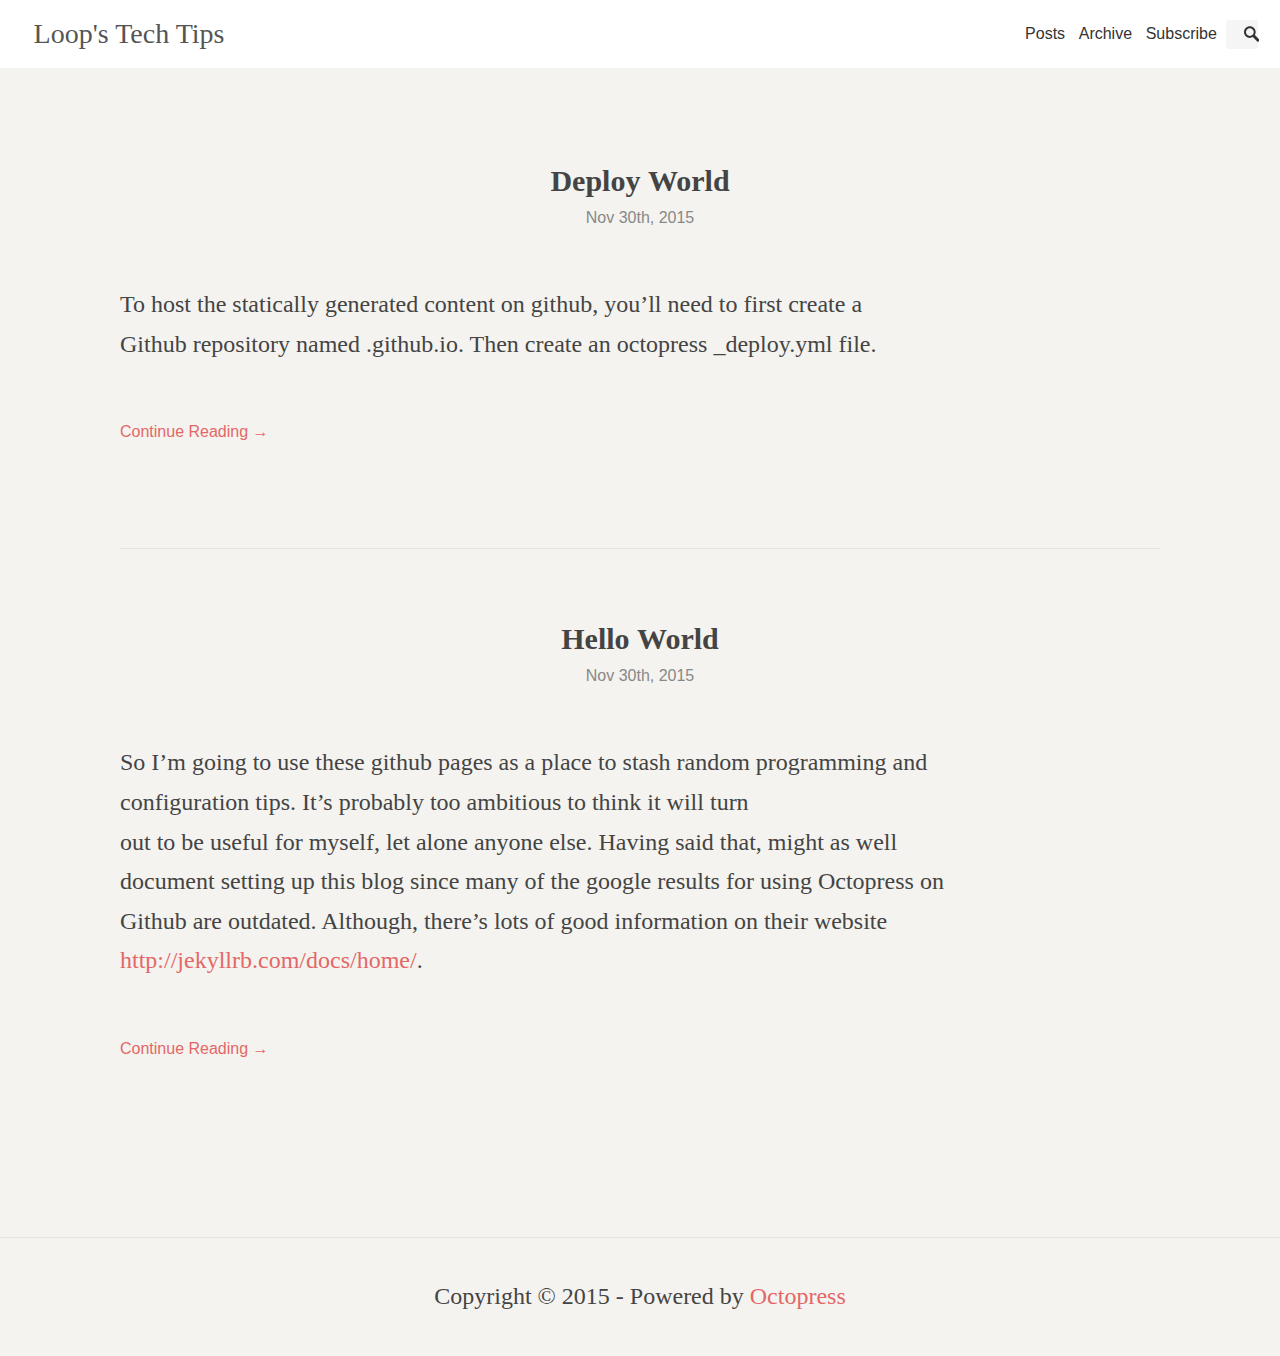
==== index.html @ 8f22010a "Site updated at: 2015-11-30 22:29:48 UTC" ====
<!DOCTYPE html>
<html class=" " lang="en" >
<head>
<meta charset="utf-8">

<meta name="HandheldFriendly" content="True">
<meta name="MobileOptimized" content="320">
<meta name="viewport" content="width=device-width, initial-scale=1">
<link href="http://loops.github.io/" rel="canonical">
<meta name='generator' content='Octopress v Jekyll v2.5.3, Octopress v3.0.11 Octopress Ink v1.2.1'>

<link href='/stylesheets/all-9bf6f7b60d9f1ef65cf5e27df325d1be.css' media='all' rel='stylesheet' type='text/css'>


</head>
<body>
  <style>use { height: 0; }</style>
<svg version="1.1" xmlns="http://www.w3.org/2000/svg" xmlns:xlink="http://www.w3.org/1999/xlink" xmlns:a="http://ns.adobe.com/AdobeSVGViewerExtensions/3.0/" style="display: none">
  <g id="site-search-svg"><path d="M125.7,120l-5.7,5.7c-1.5,1.5-3.5,2.3-5.7,2.3c-2.1,0-4.2-0.8-5.7-2.3L72.4,89.3C65.2,93.6,56.9,96,48,96 C21.5,96,0,74.5,0,48S21.5,0,48,0s48,21.5,48,48c0,8.9-2.4,17.2-6.7,24.4l36.3,36.3C128.8,111.8,128.8,116.9,125.7,120z M48,80 c17.7,0,32-14.3,32-32S65.7,16,48,16c-17.7,0-32,14.3-32,32S30.3,80,48,80z"/></g>
</svg>
  <div class="site"><div class='nav-panel'>
<nav class='mobile-nav' role="navigation">
  <div class='mobile-nav-item mobile-nav-search'><form class='site-search' action="https://google.com/search" method="get">
  <input type="hidden" name="sitesearch" value="loops.github.io">
  <input id='site-search-mobile' class="site-search-input" type="text" name="q" results="0" placeholder="Search" accesskey="/">
  <label class='site-search-label' for='site-search-mobile'><svg class='site-search-icon' viewBox="0 0 128 128">
    <use xlink:href="#site-search-svg"></use>
  </svg></label>
</form></div>
  <a class="mobile-nav-item active " href="/"/>Posts</a>

  
  
  
  
  <a class="mobile-nav-item " href="/archive/">Archive</a>

  
  
  
  
  <a class="mobile-nav-item " href="/feed/">Subscribe</a>
  
</nav>
</div>
<div class="site-content">
<div class="site-top"><div class="site-top-content">
<header role="banner" class="site-header">
  <h1 class="site-title"><a class="site-title-link" href="/"/>Loop's Tech Tips</a></h1>
</header>
<nav class='main-nav' role="navigation">
  <a class="main-nav-item active " href="/"/>Posts</a>
  <a class="main-nav-item " href="/archive/">Archive</a>
  <a class="main-nav-item " href="/feed/">Subscribe</a>
  <div class='main-nav-item main-nav-search'><form class='site-search' action="https://google.com/search" method="get">
  <input type="hidden" name="sitesearch" value="loops.github.io">
  <input id='site-search-main' class="site-search-input" type="text" name="q" results="0" placeholder="Search" accesskey="/">
  <label class='site-search-label' for='site-search-main'><svg class='site-search-icon' viewBox="0 0 128 128">
    <use xlink:href="#site-search-svg"></use>
  </svg></label>
</form></div>
  <button class="mobile-nav-toggle" href="#" onclick="(function(){ document.querySelector('html').classList.toggle('mobile-nav-active') })()"><span class="mobile-nav-icon"></span><span class="hidden-label">Navigate<span></span></span></button>
</nav>
</div></div>
<div class="site-main">
<div class="main ">
  <div class="main-content"><div class="post-index">
  
    <article class="entry excerpted" role="article">
  <header class="entry-header">
    
    <h2 class="entry-title"><a href='/2015/11/30/deploy-world.html' class='article-link'>Deploy&nbsp;World</a></h2>
    
    <div class="entry-meta"><a href="/2015/11/30/deploy-world.html"><time class='entry-date' datetime='2015-11-30T14:11:28-08:00'><span class='date'><span class='date-month'>Nov</span> <span class='date-day'>30</span><span class='date-suffix'>th</span>, <span class='date-year'>2015</span></span></time></a></div>
  </header>

  <div class="entry-content"><p>To host the statically generated content on github, you’ll need to first create a<br />
Github repository named <yourname>.github.io.  Then create an octopress _deploy.yml
file.</yourname></p>

</div>

  <footer class='entry-footer'>
    <a class='permalink' rel="full-article" href="/2015/11/30/deploy-world.html">Continue Reading →</a>
  </footer>
</article>
  
    <article class="entry excerpted" role="article">
  <header class="entry-header">
    
    <h2 class="entry-title"><a href='/2015/11/30/hello-world.html' class='article-link'>Hello&nbsp;World</a></h2>
    
    <div class="entry-meta"><a href="/2015/11/30/hello-world.html"><time class='entry-date' datetime='2015-11-30T12:11:54-08:00'><span class='date'><span class='date-month'>Nov</span> <span class='date-day'>30</span><span class='date-suffix'>th</span>, <span class='date-year'>2015</span></span></time></a></div>
  </header>

  <div class="entry-content"><p>So I’m going to use these github pages as a place to stash random programming and<br />
configuration tips.  It’s probably too ambitious to think it will turn<br />
out to be useful for myself, let alone anyone else.  Having said that, might as well<br />
document setting up this blog since many of the google results for using Octopress on<br />
Github are outdated.  Although, there’s lots of good information on their website<br />
<a href="http://jekyllrb.com/docs/home/">http://jekyllrb.com/docs/home/</a>.</p>

</div>

  <footer class='entry-footer'>
    <a class='permalink' rel="full-article" href="/2015/11/30/hello-world.html">Continue Reading →</a>
  </footer>
</article>
  
</div>
</div>
  
</div>
</div>
<div class="site-bottom"><div class="site-bottom-content">
<footer class='site-footer' role="contentinfo">
  <p class='footer-copyright'>Copyright © 2015
  - Powered by <a href='http://octopress.org'>Octopress</a></p>
  
</footer>
</div></div></div>
</div>
  <script async src='/javascripts/all-aaf38d987f39ba34bb83b216dd1882c5.js'></script>
  
  
</body>
</html>
---- stylesheets/all-9bf6f7b60d9f1ef65cf5e27df325d1be.css ----
﻿.is-hidden{display:none}.grid.match-gutters>.grid-cell>:first-child,.grid.match-gutters>.grid-cell>:first-child>:first-child,.grid.match-gutters>.grid-cell>:first-child>:first-child>:first-child{margin-top:0}.grid.match-gutters>.grid-cell>:last-child,.grid.match-gutters>.grid-cell>:last-child>:last-child,.grid.match-gutters>.grid-cell>:last-child>:last-child>:last-child{margin-bottom:0}.grid{display:block;padding:0;margin-left:-2%;margin-right:-2%;letter-spacing:-5px;text-rendering:optimizespeed}.grid>.grid{overflow:hidden;margin-right:0;margin-left:0}.grid.no-gutter{margin-left:0;margin-right:0}.grid.no-gutter>.grid-cell{padding:0 0}.grid.no-gutter.match-gutters>.grid-cell{padding:0;margin-left:0;margin-right:0}.grid.small-gutter{margin-left:-1%;margin-right:-1%}.grid.small-gutter>.grid-cell{padding:0 1%}.grid.small-gutter.match-gutters>.grid-cell{padding:0 1%;margin-bottom:2%}.grid.large-gutter{margin-left:-4%;margin-right:-4%}.grid.large-gutter>.grid-cell{padding:0 4%}.grid.large-gutter.match-gutters>.grid-cell{padding:0 4%;margin-bottom:8%}.grid.match-gutters>.grid-cell{padding:2%}.grid-cell{display:inline-block;width:100%;margin:0;padding:0 2%;text-align:left;vertical-align:top;letter-spacing:normal;word-spacing:normal;text-rendering:auto}.grid-cell.auto{width:auto}.one-of-two{width:50%}@media all and (min-width: 550px){.small-one-of-two{width:50%}}@media all and (min-width: 760px){.medium-one-of-two{width:50%}}@media all and (min-width: 760px){.large-one-of-two{width:50%}}.one-of-three{width:33.33333%}@media all and (min-width: 550px){.small-one-of-three{width:33.33333%}}@media all and (min-width: 760px){.medium-one-of-three{width:33.33333%}}@media all and (min-width: 760px){.large-one-of-three{width:33.33333%}}.two-of-three{width:66.66667%}@media all and (min-width: 550px){.small-two-of-three{width:66.66667%}}@media all and (min-width: 760px){.medium-two-of-three{width:66.66667%}}@media all and (min-width: 760px){.large-two-of-three{width:66.66667%}}.one-of-four{width:25%}@media all and (min-width: 550px){.small-one-of-four{width:25%}}@media all and (min-width: 760px){.medium-one-of-four{width:25%}}@media all and (min-width: 760px){.large-one-of-four{width:25%}}.two-of-four{width:50%}@media all and (min-width: 550px){.small-two-of-four{width:50%}}@media all and (min-width: 760px){.medium-two-of-four{width:50%}}@media all and (min-width: 760px){.large-two-of-four{width:50%}}.three-of-four{width:75%}@media all and (min-width: 550px){.small-three-of-four{width:75%}}@media all and (min-width: 760px){.medium-three-of-four{width:75%}}@media all and (min-width: 760px){.large-three-of-four{width:75%}}.one-of-five{width:20%}@media all and (min-width: 550px){.small-one-of-five{width:20%}}@media all and (min-width: 760px){.medium-one-of-five{width:20%}}@media all and (min-width: 760px){.large-one-of-five{width:20%}}.two-of-five{width:40%}@media all and (min-width: 550px){.small-two-of-five{width:40%}}@media all and (min-width: 760px){.medium-two-of-five{width:40%}}@media all and (min-width: 760px){.large-two-of-five{width:40%}}.three-of-five{width:60%}@media all and (min-width: 550px){.small-three-of-five{width:60%}}@media all and (min-width: 760px){.medium-three-of-five{width:60%}}@media all and (min-width: 760px){.large-three-of-five{width:60%}}.four-of-five{width:80%}@media all and (min-width: 550px){.small-four-of-five{width:80%}}@media all and (min-width: 760px){.medium-four-of-five{width:80%}}@media all and (min-width: 760px){.large-four-of-five{width:80%}}.one-of-six{width:16.66667%}@media all and (min-width: 550px){.small-one-of-six{width:16.66667%}}@media all and (min-width: 760px){.medium-one-of-six{width:16.66667%}}@media all and (min-width: 760px){.large-one-of-six{width:16.66667%}}.two-of-six{width:33.33333%}@media all and (min-width: 550px){.small-two-of-six{width:33.33333%}}@media all and (min-width: 760px){.medium-two-of-six{width:33.33333%}}@media all and (min-width: 760px){.large-two-of-six{width:33.33333%}}.three-of-six{width:50%}@media all and (min-width: 550px){.small-three-of-six{width:50%}}@media all and (min-width: 760px){.medium-three-of-six{width:50%}}@media all and (min-width: 760px){.large-three-of-six{width:50%}}.four-of-six{width:66.66667%}@media all and (min-width: 550px){.small-four-of-six{width:66.66667%}}@media all and (min-width: 760px){.medium-four-of-six{width:66.66667%}}@media all and (min-width: 760px){.large-four-of-six{width:66.66667%}}.five-of-six{width:83.33333%}@media all and (min-width: 550px){.small-five-of-six{width:83.33333%}}@media all and (min-width: 760px){.medium-five-of-six{width:83.33333%}}@media all and (min-width: 760px){.large-five-of-six{width:83.33333%}}.small-golden{width:38.2%}.large-golden{width:61.8%}html{font-size:10px}body{font-family:"Source Serif Pro", Georgia, Times, "Times New Roman", serif;font-size:1.8rem;line-height:1.65em}@media all and (min-width: 550px){body{font-size:2.1rem}}@media all and (min-width: 900px){body{font-size:2.4rem}}h1,h2,h3,h4,h5,h6{line-height:normal;margin:.83em 0}h1{font-size:3.5rem}h2{font-size:3rem}h3{font-size:2.8rem}h4{font-size:2.4rem}h5{font-size:2rem}h6{font-size:1.5rem}p,ul,ol,dl,table,figure,blockquote{margin-top:1.65em;margin-bottom:1.65em}figure{margin-left:0;margin-right:0}img{max-width:100%}blockquote{border-left:5px solid #e8e5dd;margin-left:0;margin-right:0;padding:1px 1.5em;color:#666}blockquote p{margin:1em 0}figure.quote{border-left:5px solid #e8e5dd;padding:0px 1em}@media all and (min-width: 760px){figure.quote{padding:1px 2em}}figure.quote blockquote{border:none;padding:0;margin:0}figure.quote .quote-source{margin:1em 0}figure.quote .quote-source:before{content:" — "}figure.quote .quote-author+.quote-title:before{font-style:normal;content:", "}.float-right{float:right;margin-top:1.1em;margin-left:1.1em;margin-bottom:1.1em}.float-left{float:left;margin-top:1.1em;margin-right:1.1em;margin-bottom:1.1em}.align-left{text-align:left}.align-center{text-align:center}.align-left{text-align:left}.align-top{vertical-align:top}.align-middle{vertical-align:middle}.align-bottom{vertical-align:bottom}hr{border:none;background:none;margin:2.65rem auto;border-bottom:1px solid #e8e5dd}*{-moz-box-sizing:border-box;box-sizing:border-box}html,body,.site{height:100%;width:100%;padding:0;margin:0}.site{-webkit-transform:translate3d(0, 0, 0);transform:translate3d(0, 0, 0)}.site-content{width:100%;min-height:100%}.hidden-label{font-size:0;width:0px;display:inline-block}@media all and (min-width: 550px){.site-content{display:table;table-layout:fixed}.site-top,.site-main,.site-bottom{display:table-row}}.site-main{height:100%}.main{-webkit-transition:-webkit-transform .2s ease-out;transition:transform .2s ease-out;position:relative;z-index:1;height:100%;display:table;table-layout:fixed;width:100%;float:right}.main-content{padding-bottom:3em}@media all and (min-width: 900px){.main-content,.main-sidebar{display:table-cell;vertical-align:top}.main-sidebar{width:300px;border-left:1px solid #e8e5dd}}.main-sidebar-content{padding-left:20px;padding-right:20px}@media all and (min-width: 1080px){.site{margin-left:auto;margin-right:auto}}.limit-width,.entry-title,.entry-subtitle,.entry-content,.entry-meta,.post-nav,.entry-footer{max-width:1080px;padding-left:20px;padding-right:20px;margin-left:auto;margin-right:auto}html{color:#444;background:#f4f3ef}.site-content{background:#f4f3ef}a{text-decoration:none;color:#e46767;-webkit-transition:color .25s ease-in-out;transition:color .25s ease-in-out}a:hover{color:#888}.site-top-content,.site-bottom-content{text-align:center}.site-bottom-content{border-top:1px solid #e8e5dd}.full-width{width:101vw;-webkit-transform:translateX(-20px);-ms-transform:translateX(-20px);transform:translateX(-20px)}@media all and (min-width: 1080px){.full-width{-webkit-transform:translateX(calc((1040px - 101vw)/2));-ms-transform:translateX(calc((1040px - 101vw)/2));transform:translateX(calc((1040px - 101vw)/2))}}.site-top-content{width:100%;padding:1px 0;background:#fff}.site-header,.main-nav{vertical-align:middle;text-align:center;margin:.5em 0}.site-title{margin:0;color:#555;font-size:2.2rem}@media all and (min-width: 550px){.site-title{font-size:2.5rem}}@media all and (min-width: 550px){.site-title{font-size:2.8rem}}.site-title-link{text-decoration:none;color:inherit;font-weight:normal}.main-nav{color:#333;font-size:1.6rem}.main-nav-item{display:none;font-family:"Source Sans Pro", "Helvetica Neue", Arial, sans;text-decoration:none;color:inherit;padding:0 .3em;line-height:1.8em}.main-nav-item:last-child{padding-right:0}@media all and (min-width: 550px){.main-nav-item{display:inline-block}}a.main-nav-item:hover{color:#e46767}@media all and (min-width: 760px){.site-top-content{display:table}.site-header,.main-nav{display:table-cell;padding:.7em 1.4em}.site-header{text-align:left}.main-nav{text-align:right}}.entry{margin-top:4em;margin-bottom:4em;margin-left:auto;margin-right:auto}.entry+.entry{padding-top:2em}.entry+.entry:before{content:"";display:block;max-width:1040px;border-top:1px solid #e8e5dd;margin:0 auto;position:relative;top:-2em}.article-link{text-decoration:none;color:inherit}.article-link:hover{color:#e46767}.entry-header{text-align:center}.entry-title{margin-bottom:0}.entry-meta{color:#666}.entry-content{margin-top:2em;margin-bottom:2em}.entry-meta,.entry-subtitle,.entry-footer{font-family:"Source Sans Pro", "Helvetica Neue", Arial, sans;font-weight:400;font-size:1.6rem}.entry-header>*{position:relative;z-index:1}.entry-subtitle{font-family:"Source Serif Pro", Georgia, Times, "Times New Roman", serif;font-size:2rem;margin-top:0}.cover-image .entry{margin-top:0}.cover-image .entry-header{background-repeat:no-repeat;height:100vh;max-height:1000px;overflow:visible;background-attachment:scroll;background-size:cover;background-position:center center;text-shadow:rgba(0,0,0,0.5) 0 1px 1px;position:relative;display:table;width:100%}.cover-image .entry-header:after{content:"";position:absolute;z-index:0;left:0;top:0;bottom:0;right:0;background:rgba(34,34,34,0.3)}.cover-image .entry-header-content{display:table-cell;padding:10% 0;vertical-align:middle}.cover-image .entry-title{font-family:"Source Serif Pro", Georgia, Times, "Times New Roman", serif;font-size:4.5rem}@media all and (min-width: 550px){.cover-image .entry-title{font-size:5.5rem}}@media all and (min-width: 760px){.cover-image .entry-title{font-size:6.5rem}}.entry-meta{display:block;text-align:center}.entry-header+.entry-meta{margin:2em auto}.entry-meta a{color:#888}.entry-meta a:hover{color:#e46767}.entry-social-sharing{display:block;margin:2em auto;text-align:center}.entry-categories:before,.entry-tags:before{content:"•";padding:0 8px;opacity:.4}.post-index-nav{text-align:center;border-top:1px solid #e8e5dd;overflow:hidden;padding-top:.65em}.post-nav{border-top:1px solid #e8e5dd;overflow:hidden;margin-top:2em;margin-bottom:2em}.next-post{float:right;text-align:right}.previous-post{float:left}.next-post,.previous-post{text-decoration:none;color:inherit;padding-top:.65em;padding-bottom:.65em}.previous-post-marker,.next-post-marker{color:#e46767;font-size:.8em}.previous-post-title,.next-post-title{font-family:"Source Serif Pro", Georgia, Times, "Times New Roman", serif;font-weight:bold;margin:.2em 0}.previous-post-date,.next-post-date{color:#888;font-size:.8em}.twitter-share-link,.facebook-share-link,.g-plus-share-link,.social-links .email-share-link,.github-profile-link{-webkit-transition:all .25s ease-in-out;transition:all .25s ease-in-out;display:inline-block;font-size:0;background-repeat:no-repeat;background-position:center center;background-size:60% 55%}.twitter-share-link,.facebook-share-link,.g-plus-share-link,.social-links .email-share-link{width:55px;height:35px;position:relative;font-family:"Source Sans Pro", "Helvetica Neue", Arial, sans}.twitter-share-link:first-child,.facebook-share-link:first-child,.g-plus-share-link:first-child,.social-links .email-share-link:first-child{border-top-left-radius:4px;border-bottom-left-radius:4px}.twitter-share-link:last-child,.facebook-share-link:last-child,.g-plus-share-link:last-child,.social-links .email-share-link:last-child{border-top-right-radius:4px;border-bottom-right-radius:4px}.twitter-share-link:after,.facebook-share-link:after,.g-plus-share-link:after,.social-links .email-share-link:after{content:attr(title);position:absolute;top:0;padding:4px 5px;border-radius:3px;display:inline-block;line-height:1em;font-size:14px;white-space:nowrap;-webkit-transition:all .25s ease-in-out;transition:all .25s ease-in-out;-webkit-transform:translate(-50%, -0.1em);-ms-transform:translate(-50%, -0.1em);transform:translate(-50%, -0.1em);color:transparent;z-index:-2;border:1px solid transparent}.twitter-share-link:hover:after,.facebook-share-link:hover:after,.g-plus-share-link:hover:after,.social-links .email-share-link:hover:after{color:#888;background:#fff;-webkit-transform:translate(-50%, -33px);-ms-transform:translate(-50%, -33px);transform:translate(-50%, -33px);border-color:rgba(0,0,0,0.15)}.twitter-share-link:before,.facebook-share-link:before,.g-plus-share-link:before,.social-links .email-share-link:before{content:"";border-right:6px solid transparent;border-left:6px solid transparent;border-top:6px solid #fff;height:0;width:0;-webkit-transform:translate(-50%, 16px);-ms-transform:translate(-50%, 16px);transform:translate(-50%, 16px);position:absolute;z-index:-1;-webkit-transition:all .25s ease-in-out;transition:all .25s ease-in-out}.twitter-share-link:hover:before,.facebook-share-link:hover:before,.g-plus-share-link:hover:before,.social-links .email-share-link:hover:before{-webkit-transform:translate(-50%, -10px);-ms-transform:translate(-50%, -10px);transform:translate(-50%, -10px)}.github-profile-link{width:55px;height:55px}.twitter-share-link{background-image:url('data:image/svg+xml;utf-8,%3Csvg xmlns="http://www.w3.org/2000/svg" width="18" height="14.6"%3E%3Cpath fill="%23fff" d="M15.9 2.3c.8-.5 1.3-1.2 1.6-2-.8.4-1.6.7-2.4.9C14.4.4 13.6 0 12.5 0c-1 0-1.9.4-2.6 1.1-.8.7-1.1 1.6-1.1 2.6 0 .3 0 .6.1.8C5.8 4.4 3.3 3.1 1.3.7.9 1.3.7 1.9.7 2.5c0 1.3.5 2.3 1.6 3.1-.5-.1-1.1-.2-1.6-.5 0 .9.3 1.7.8 2.4s1.3 1.1 2.1 1.3c-.2.1-.6.1-.9.1-.3 0-.5 0-.7-.1.2.8.7 1.4 1.3 1.8.6.5 1.3.7 2.2.7-1.3 1-2.9 1.6-4.6 1.6H0c1.7 1.1 3.6 1.6 5.7 1.6s4-.5 5.7-1.6c1.6-1.1 2.9-2.4 3.6-4 .8-1.6 1.2-3.2 1.2-4.9v-.4C17 3 17.6 2.4 18 1.7c-.7.3-1.4.5-2.1.6z"/%3E%3C/svg%3E')}.facebook-share-link{background-image:url('data:image/svg+xml;utf-8,%3Csvg xmlns="http://www.w3.org/2000/svg" width="9" height="16"%3E%3Cpath fill="%23fff" d="M6 6h3v3H6v7H3V9H0V6h3V4.7c0-1.2.4-2.7 1.1-3.5C4.9.4 5.8 0 6.9 0H9v3H6.9c-.5 0-.9.4-.9.9V6z"/%3E%3C/svg%3E')}.g-plus-share-link{background-image:url('data:image/svg+xml;utf-8,%3Csvg xmlns="http://www.w3.org/2000/svg" width="14.8" height="14.9"%3E%3Cpath fill="%23fff" d="M7.7 8.5L7 8c-.2-.2-.5-.4-.5-.8s.3-.7.6-1c.8-.6 1.7-1.3 1.7-2.8S7.9 1.1 7.4.7h1.2L9.8 0H5.7c-1 0-2.4.2-3.5 1.1C1.4 1.8 1 2.8 1 3.7c0 1.5 1.2 3.1 3.3 3.1h.6c-.1.2-.2.4-.2.7 0 .6.3 1 .6 1.3-.9.1-2.5.2-3.8.9-1.2.7-1.5 1.7-1.5 2.4 0 1.5 1.4 2.8 4.2 2.8 3.4 0 5.2-1.9 5.2-3.7 0-1.3-.8-1.9-1.7-2.7zM5.2 6.3c-1.7 0-2.5-2.2-2.5-3.5 0-.5.1-1 .4-1.5.3-.4.9-.7 1.4-.7C6.1.6 7 2.8 7 4.2c0 .4 0 1-.5 1.4-.3.4-.9.7-1.3.7zm0 7.9c-2.1 0-3.5-1-3.5-2.4s1.3-1.9 1.7-2c.8-.3 1.9-.3 2.1-.3H6c1.5 1.1 2.1 1.6 2.1 2.6 0 1.2-1 2.1-2.9 2.1zM11.8 7h-2V6h2V4.1l1-.1v2h2v1h-2v2h-1V7z"/%3E%3C/svg%3E')}.github-profile-link{background-image:url('data:image/svg+xml;utf-8,%3Csvg xmlns="http://www.w3.org/2000/svg" width="32.6" height="31.8" %3E%3Cpath fill-rule="evenodd" clip-rule="evenodd" fill="%23fff" d="M16.3 0C7.3 0 0 7.3 0 16.3c0 7.2 4.7 13.3 11.1 15.5.8.1 1.1-.4 1.1-.8v-2.8c-4.5 1-5.5-2.2-5.5-2.2-.7-1.9-1.8-2.4-1.8-2.4-1.5-1 .1-1 .1-1 1.6.1 2.5 1.7 2.5 1.7 1.5 2.5 3.8 1.8 4.7 1.4.1-1.1.6-1.8 1-2.2-3.6-.4-7.4-1.8-7.4-8.1 0-1.8.6-3.2 1.7-4.4-.1-.3-.7-2 .2-4.2 0 0 1.4-.4 4.5 1.7 1.3-.4 2.7-.5 4.1-.5 1.4 0 2.8.2 4.1.5 3.1-2.1 4.5-1.7 4.5-1.7.9 2.2.3 3.9.2 4.3 1 1.1 1.7 2.6 1.7 4.4 0 6.3-3.8 7.6-7.4 8 .6.5 1.1 1.5 1.1 3V31c0 .4.3.9 1.1.8 6.5-2.2 11.1-8.3 11.1-15.5C32.6 7.3 25.3 0 16.3 0z"/%3E%3C/svg%3E')}.social-links .email-share-link,.social-buttons .email-share-link:before{background-image:url('data:image/svg+xml;utf-8,%3Csvg xmlns="http://www.w3.org/2000/svg" width="72.1" height="48.7" viewBox="0 0 72.1 48.7"%3E%3Cg fill="%23fff"%3E%3Cpath d="M71.9 45.7c.1-.4.2-.9.2-1.4v-40c0-.5-.1-.9-.2-1.3L48.4 23.2l23.5 22.5zM36.1 28l6.2-5 3.1-2.6L69 .2c-.4-.1-.8-.2-1.2-.2H4.3c-.4 0-.8.1-1.2.2l23.6 20.2 3.1 2.6 6.3 5zM67.8 48.7c.4 0 .8-.1 1.2-.2L45.2 25.7 36 33.2l-9.2-7.5L3.2 48.5c.4.1.8.2 1.2.2h63.4zM.2 3c-.1.4-.2.9-.2 1.3v40c0 .5.1.9.2 1.4l23.5-22.6L.2 3z"/%3E%3C/g%3E%3C/svg%3E');background-size:45% 55%}.github-profile-link{background-color:#444}.github-profile-link:hover{background-color:#222}.twitter-share-link{background-color:#1dadea}.twitter-share-link:hover{background-color:#1394cb}.facebook-share-link{background-color:#3c5a96}.facebook-share-link:hover{background-color:#304979}.g-plus-share-link{background-color:#d1493c}.g-plus-share-link:hover{background-color:#b9382c}.social-links .email-share-link{background-color:#ed7a23}.social-links .email-share-link:hover{background-color:#e46d13}.social-buttons>*{vertical-align:baseline;margin:0 .2em;line-height:0em}.social-buttons .email-share-link{background-color:#ed7a23;color:#fff;font-size:.7rem;padding:0 .2em;line-height:1.1em;border-radius:2px;margin:0 .4em;border:1px solid rgba(0,0,0,0.1);display:inline-block;position:relative;top:-.3em}.social-buttons .email-share-link:before{content:"";width:1em;height:1em;margin-right:2px;display:inline-block;position:relative;top:.15em;background-repeat:no-repeat;background-position:center center;background-size:90% 90%}.social-buttons .email-share-link:hover{color:#fff;background-color:#e46d13}.cover-image .site-top-content{position:absolute;z-index:10;background:none;overflow:visible;padding:0}.cover-image .main-nav-item,.cover-image .site-title-link{opacity:.8;-webkit-transition:opacity .25s ease-in-out;transition:opacity .25s ease-in-out}.cover-image .main-nav-item:hover,.cover-image .site-title-link:hover{color:inherit;opacity:1}.main-nav-search{color:inherit;position:relative;padding:0}.main-nav-search .site-search-input{cursor:pointer;font-family:"Source Sans Pro", "Helvetica Neue", Arial, sans;line-height:1.7em;font-size:1.3rem;background:none;color:inherit;padding:0em .5em 0em 1.5em;position:relative;outline:none;-webkit-transition:all .2s ease-in-out;transition:all .2s ease-in-out;font-size:1.6rem;font-family:"Source Sans Pro", "Helvetica Neue", Arial, sans;border:none;width:2em;opacity:.1;margin:0;z-index:1}.main-nav-search .site-search-input:hover{opacity:.2}.main-nav-search .site-search-input::-webkit-input-placeholder{opacity:.5;font-size:1.6rem;font-family:"Source Sans Pro", "Helvetica Neue", Arial, sans;color:inherit}.main-nav-search .site-search-input:-moz-placeholder{opacity:.5;font-size:1.6rem;font-family:"Source Sans Pro", "Helvetica Neue", Arial, sans;color:inherit}.main-nav-search .site-search-input::-moz-placeholder{opacity:.5;font-size:1.6rem;font-family:"Source Sans Pro", "Helvetica Neue", Arial, sans;color:inherit}.main-nav-search .site-search-input:-ms-input-placeholder{opacity:.5;font-size:1.6rem;font-family:"Source Sans Pro", "Helvetica Neue", Arial, sans;color:inherit}.main-nav-search .site-search-input:focus{width:10em;opacity:1;outline:none;padding-left:1.8em}.main-nav-search .site-search-input:focus+.site-search-label:after{opacity:.1;background:currentColor}.main-nav-search .site-search-label{position:absolute;left:0;top:0;bottom:0;right:0}.main-nav-search .site-search-label:after{content:"";position:absolute;left:0;top:0;bottom:0;right:0;background:currentColor;opacity:.05;-webkit-transition:all .2s ease-in-out;transition:all .2s ease-in-out;border-radius:3px}.main-nav-search:hover .site-search-label:after{opacity:.1}.site-search-label{vertical-align:middle}.site-search-icon{padding-left:1rem;cursor:pointer;opacity:1;z-index:1;height:1em;width:1.6em;fill:currentColor;position:absolute;left:.5em;top:50%;-webkit-transform:translateY(-50%);-ms-transform:translateY(-50%);transform:translateY(-50%)}.nav-panel{position:absolute;top:0;bottom:0;overflow:auto;left:0;width:85%;background:#393b3d;font-family:"Source Sans Pro", "Helvetica Neue", Arial, sans;-webkit-transform:translate3d(0, 0, 0);transform:translate3d(0, 0, 0);z-index:-1}.mobile-nav{-webkit-transform:scale(0.95, 0.95);-ms-transform:scale(0.95, 0.95);transform:scale(0.95, 0.95);opacity:.4;-webkit-transition:all .25s ease-out;transition:all .25s ease-out}.mobile-nav-toggle{cursor:pointer;padding:8px 2px;border:0px;background:none;position:absolute;top:.8em;left:.8em}.mobile-nav-toggle:focus{outline:none}.mobile-nav-toggle .label{text-transform:uppercase;font-size:.4rem;position:relative;top:5px;opacity:.5}.mobile-nav-icon,.mobile-nav-icon:before,.mobile-nav-icon:after{position:relative;display:block;width:18px;height:3px;background:#333;-webkit-transition:all .15s ease-in-out;transition:all .15s ease-in-out}.mobile-nav-icon:before,.mobile-nav-icon:after{content:""}.mobile-nav-icon:before{top:-6px}.mobile-nav-icon:after{top:3px}@media all and (max-width: 549px){.mobile-nav-active .mobile-nav-icon{background:rgba(51,51,51,0)}.mobile-nav-active .mobile-nav-icon:before{-webkit-transform:rotate(-45deg);-ms-transform:rotate(-45deg);transform:rotate(-45deg);top:-1px}.mobile-nav-active .mobile-nav-icon:after{-webkit-transform:rotate(45deg);-ms-transform:rotate(45deg);transform:rotate(45deg);top:-4px}}.mobile-nav-item{color:#fff;display:block;text-decoration:none;padding:.5em 1.3em;border-bottom:1px solid #45484a}.mobile-nav-search{padding:1em .6em 0;border-bottom:0}.mobile-nav-search input{font-family:"Source Sans Pro", "Helvetica Neue", Arial, sans;font-size:1.6rem;line-height:1.65em;margin:0;background:#45484a;border:1px solid #525557;color:#fff;padding:.3em .7em;outline:none;width:100%;-webkit-transition:all .25s ease-in-out;transition:all .25s ease-in-out;position:relative;top:-1px}.mobile-nav-search input:focus{outline:none}.mobile-nav-search input:focus::-webkit-input-placeholder{opacity:.3}.mobile-nav-search input:focus:-moz-placeholder{opacity:.3}.mobile-nav-search input:focus::-moz-placeholder{opacity:.3}.mobile-nav-search input:focus:-ms-input-placeholder{opacity:.3}.mobile-nav-search input::-webkit-input-placeholder{-webkit-transition:opacity .25s ease-in-out;transition:opacity .25s ease-in-out;color:#fff;opacity:.5}.mobile-nav-search input:-moz-placeholder{transition:opacity .25s ease-in-out;color:#fff;opacity:.5}.mobile-nav-search input::-moz-placeholder{transition:opacity .25s ease-in-out;color:#fff;opacity:.5}.mobile-nav-search input:-ms-input-placeholder{transition:opacity .25s ease-in-out;color:#fff;opacity:.5}.mobile-nav-search .site-search-label{display:none}@media all and (min-width: 550px){.mobile-nav{display:none}.mobile-nav-toggle{display:none}}.site-content{-webkit-transition:-webkit-transform .25s ease-out;transition:transform .25s ease-out}@media all and (max-width: 549px){.mobile-nav-active .site{overflow-x:hidden}.mobile-nav-active .mobile-nav{-webkit-transform:scale(1, 1);-ms-transform:scale(1, 1);transform:scale(1, 1);opacity:1}.mobile-nav-active .site-content{-webkit-transform:translateX(85%);-ms-transform:translateX(85%);transform:translateX(85%);position:relative;z-index:2;box-shadow:rgba(32,34,35,0.5) -20px 0 20px 1px}}[class^=littlefoot]{-moz-box-sizing:border-box;box-sizing:border-box}.littlefoot-container{position:relative;display:inline-block}.littlefoot-button{border:none;padding:0;background:none;margin:0;outline:none;cursor:pointer;font-size:.75em;vertical-align:middle;color:inherit;-webkit-transition-property:opacity, color;transition-property:opacity, color;-webkit-transition-duration:.25s;transition-duration:.25s;-webkit-transition-timing-function:ease-out;transition-timing-function:ease-out;opacity:.3}.littlefoot-button:hover,.is-open .littlefoot-button{opacity:.5}.littlefoot-graphic{width:2em}.littlefoot-graphic-path{fill:currentColor}.littlefoot-popover{position:absolute;z-index:10;opacity:0;-webkit-transform:scale(0.8, 0.8);-ms-transform:scale(0.8, 0.8);transform:scale(0.8, 0.8);-webkit-transition-property:opacity, -webkit-transform;transition-property:opacity, transform;-webkit-transition-duration:.25s;transition-duration:.25s;-webkit-transition-timing-function:ease-in-out;transition-timing-function:ease-in-out}.open-down .littlefoot-popover{top:1.6em}.open-up .littlefoot-popover{bottom:1.6em}.littlefoot-popover.is-visible{opacity:1;-webkit-transform:scale(1, 1);-ms-transform:scale(1, 1);transform:scale(1, 1)}.littlefoot-popover.is-hidden{display:none}.littlefoot-popover-triangle{position:absolute;top:-.7em;height:.7em;width:2.2em;overflow:hidden}.littlefoot-popover-triangle:after,.littlefoot-popover-triangle:before{position:absolute;left:.25em;display:block;width:1em;height:1em;-webkit-transform:rotate(45deg);-ms-transform:rotate(45deg);transform:rotate(45deg)}.littlefoot-popover-triangle:after{z-index:-1;background:transparent;box-shadow:rgba(0,0,0,0.2) 1px 1px 6px}.littlefoot-popover-triangle:before{z-index:1;background:#fff}.is-open .littlefoot-popover-triangle:before,.is-open .littlefoot-popover-triangle:after{content:""}.open-down .littlefoot-popover-triangle:before,.open-down .littlefoot-popover-triangle:after{bottom:-.5em}.open-up .littlefoot-popover-triangle:before,.open-up .littlefoot-popover-triangle:after{top:-.5em}.littlefoot-footnote{font-size:0.9em;color:#444;position:absolute;left:-.5em;box-shadow:rgba(0,0,0,0.2) 0 3px 8px;border-radius:.5em}.open-down .littlefoot-footnote{top:0}.open-up .littlefoot-footnote{bottom:0}.littlefoot-footnote-wrapper{max-height:250px;overflow:auto;background:#fff;border-radius:.5em}.littlefoot-footnote-content,.littlefoot-test{width:40em;font-family:"Helvetica Neue", Helvetica, Arial, sans-serif;line-height:1.45em;padding:0 1.4em;-moz-box-sizing:border-box;box-sizing:border-box}.littlefoot-footnote-content p,.littlefoot-test p{margin:1em 0}.littlefoot-test{max-width:500px;width:auto;display:inline-block}.littlefoot-test-wrapper{display:inline-block;font-size:0.9em}pre .gd:after,pre .gd .x:after,pre .gi:after,pre .gi .x:after{content:"";position:absolute;z-index:-1;left:0;right:0;top:0;bottom:0}.code-highlight-pre{background:#002731}.code-highlight-row.numbered:before{color:#586e75;background:#073642;border-right:1px solid #00232c;box-shadow:#083e4b -1px 0 inset;text-shadow:#021014 0 -1px}.marked-line .code-highlight-line:before{background:rgba(0,186,255,0.13)}.marked-line.numbered:before{background:rgba(0,186,255,0.13);border-right-color:rgba(0,112,153,0.13)}.highlight pre,pre:not(.code-highlight-pre),.code-highlight{border:1px solid #05232b;background:#002b36;color:#93a1a1}pre span{color:#93a1a1}pre .c{color:#586e75;font-style:italic}pre .cm{color:#586e75;font-style:italic}pre .cp{color:#586e75;font-style:italic}pre .c1{color:#586e75;font-style:italic}pre .cs{color:#586e75;font-weight:bold;font-style:italic}pre .err{color:#dc322f;background:none}pre .k{color:#cb4b16}pre .o{color:#93a1a1;font-weight:bold}pre .p{color:#93a1a1}pre .ow{color:#2aa198;font-weight:bold}pre .gd{color:#93a1a1}pre .gd:after{background:#372d34}pre .gd .x{color:#93a1a1}pre .gd .x:after{background:#4d2d34}pre .ge{color:#93a1a1;font-style:italic}pre .gh{color:#586e75}pre .gi{color:#93a1a1}pre .gi:after{background:#1b412b}pre .gi .x{color:#93a1a1}pre .gi .x:after{background:#355720}pre .go{color:#839496}pre .gp{color:#2aa198}pre .gs{color:#93a1a1;font-weight:bold}pre .gu{color:#6c71c4}pre .gt{color:#dc322f}pre .kc{color:#859900;font-weight:bold}pre .kd{color:#268bd2}pre .kp{color:#cb4b16;font-weight:bold}pre .kr{color:#d33682;font-weight:bold}pre .kt{color:#2aa198}pre .n{color:#268bd2}pre .na{color:#268bd2}pre .nb{color:#859900}pre .nc{color:#d33682}pre .no{color:#b58900}pre .ni{color:#d33682}pre .nl{color:#859900}pre .ne{color:#268bd2;font-weight:bold}pre .nf{color:#268bd2;font-weight:bold}pre .nn{color:#b58900}pre .nt{color:#268bd2;font-weight:bold}pre .nx{color:#b58900}pre .bp{color:#93a1a1}pre .vc{color:#859900}pre .vg{color:#268bd2}pre .vi{color:#268bd2}pre .nv{color:#268bd2}pre .w{color:#657b83}pre .mf{color:#2aa198}pre .m{color:#2aa198}pre .mh{color:#2aa198}pre .mi{color:#2aa198}pre .mo{color:#2aa198}pre .s{color:#2aa198}pre .sb{color:#859900}pre .sc{color:#859900}pre .sd{color:#2aa198}pre .s2{color:#2aa198}pre .se{color:#dc322f}pre .sh{color:#859900}pre .si{color:#268bd2}pre .sx{color:#859900}pre .sr{color:#2aa198}pre .s1{color:#2aa198}pre .ss{color:#cb4b16}pre .il{color:#b58900}code,kbd,samp,tt{color:inherit;background-color:rgba(255,255,255,0.3);border:1px solid rgba(0,0,0,0.1);font-family:"Source Code Pro", Inconsolata-dz, Inconsolata, Menlo, Monaco, Consolas, "Liberation Mono", Courier, monospace;border-radius:3px}code:before,code:after,kbd:before,kbd:after,samp:before,samp:after,tt:before,tt:after{content:"\00a0";letter-spacing:-0.2em}pre code{border:none;background:none;border-raidus:0;font-size:inherit}pre code:before,pre code:after{content:none}pre,pre code{font-size:.9em;line-height:1.45em;font-family:"Source Code Pro", Inconsolata-dz, Inconsolata, Menlo, Monaco, Consolas, "Liberation Mono", Courier, monospace}pre *,pre code *{-moz-box-sizing:border-box;box-sizing:border-box}.highlight pre,pre:not(.code-highlight-pre),.code-highlight{overflow:scroll;overflow-y:hidden;overflow-x:auto;line-height:1.45em;font-size:.9em}.highlight pre span,pre:not(.code-highlight-pre) span,.code-highlight span{font-style:normal;font-weight:normal}.code-highlight-figure{margin:1.8em 0;background:none;padding:0;border:0}.code-highlight-figure *{-moz-box-sizing:border-box;box-sizing:border-box}.code-highlight-figure pre{margin-top:0;margin-bottom:0;padding:0;border:none}.code-highlight-caption{position:relative;font-size:.9em;text-align:center;line-height:2em;text-shadow:rgba(255,255,255,0.8) 0 1px 0;color:#474747;font-weight:normal;margin-bottom:0;background-color:#ccc;background-image:-webkit-linear-gradient(#fff, #f0f0f0 6%, #e5e5e5 90%, #e5e5e5);background-image:linear-gradient(#fff, #f0f0f0 6%, #e5e5e5 90%, #e5e5e5);border-top-left-radius:5px;border-top-right-radius:5px;font-family:"Helvetica Neue", Arial, "Lucida Grande", "Lucida Sans Unicode", Lucida, sans-serif;border:1px solid #cbcbcb}.code-highlight-caption+.code-highlight{border-top:0}.code-highlight-caption-link{position:absolute;right:.8em;color:#666;z-index:1;text-shadow:rgba(255,255,255,0.8) 0 1px 0;padding-left:3em}.highlight pre,pre:not(.code-highlight-pre){padding:1em .8rem;border-radius:.4em;margin:1.8em 0;border:none}.code-highlight-pre{width:100%;margin-bottom:0;display:table}.code-highlight-row{display:table-row;width:100%}.code-highlight-row:before,.code-highlight-row .code-highlight-line{padding-left:1.6em;padding-right:1.6em}.code-highlight-row:first-child:before,.code-highlight-row:first-child .code-highlight-line{padding-top:0.8em}.code-highlight-row:last-child:before,.code-highlight-row:last-child .code-highlight-line{padding-bottom:0.8em}.code-highlight-row.numbered:before,.code-highlight-row.numbered .code-highlight-line{padding-left:0.8em;padding-right:0.8em}.code-highlight-row.numbered:before{display:table-cell;content:attr(data-line);min-width:1.2em;text-align:right;line-height:1.45em}.code-highlight-line{display:table-cell;width:100%;position:relative;z-index:1}.marked-line{position:relative}.marked-line .code-highlight-line:before{content:"";position:absolute;left:0;top:0;bottom:0;right:0;border-right:1px solid rgba(0,186,255,0.13)}.marked-line.unnumbered .code-highlight-line:before{border-left:3px solid rgba(0,186,255,0.5)}.marked-line.numbered:before{border-left:3px solid rgba(0,186,255,0.5)}.start-marked-line:before,.start-marked-line .code-highlight-line:before{border-top:1px solid rgba(0,186,255,0.13)}.end-marked-line:before,.end-marked-line .code-highlight-line:before{border-bottom:1px solid rgba(0,186,255,0.13)}
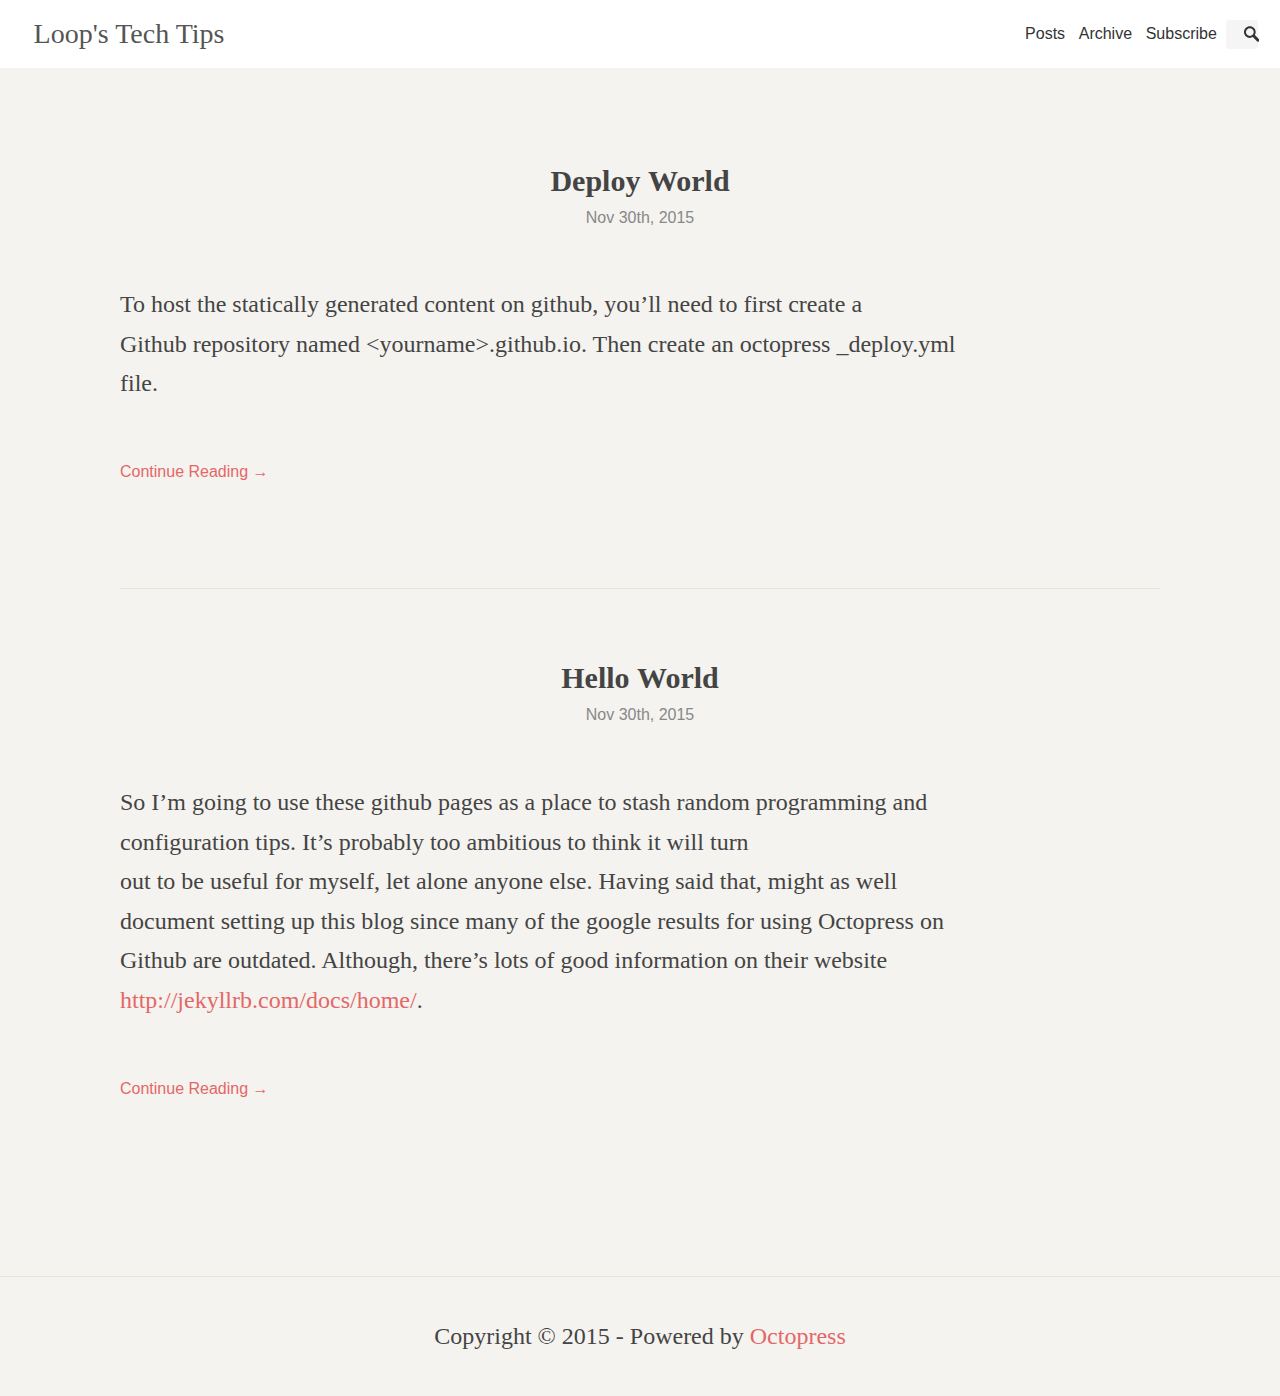
==== commit 17e59b61: "Site updated at: 2015-11-30 22:37:04 UTC" ====
--- a/index.html
+++ b/index.html
@@ -75,8 +75,8 @@
   </header>
 
   <div class="entry-content"><p>To host the statically generated content on github, you’ll need to first create a<br />
-Github repository named <yourname>.github.io.  Then create an octopress _deploy.yml
-file.</yourname></p>
+Github repository named &lt;yourname&gt;.github.io.  Then create an octopress _deploy.yml<br />
+file.</p>
 
 </div>
 
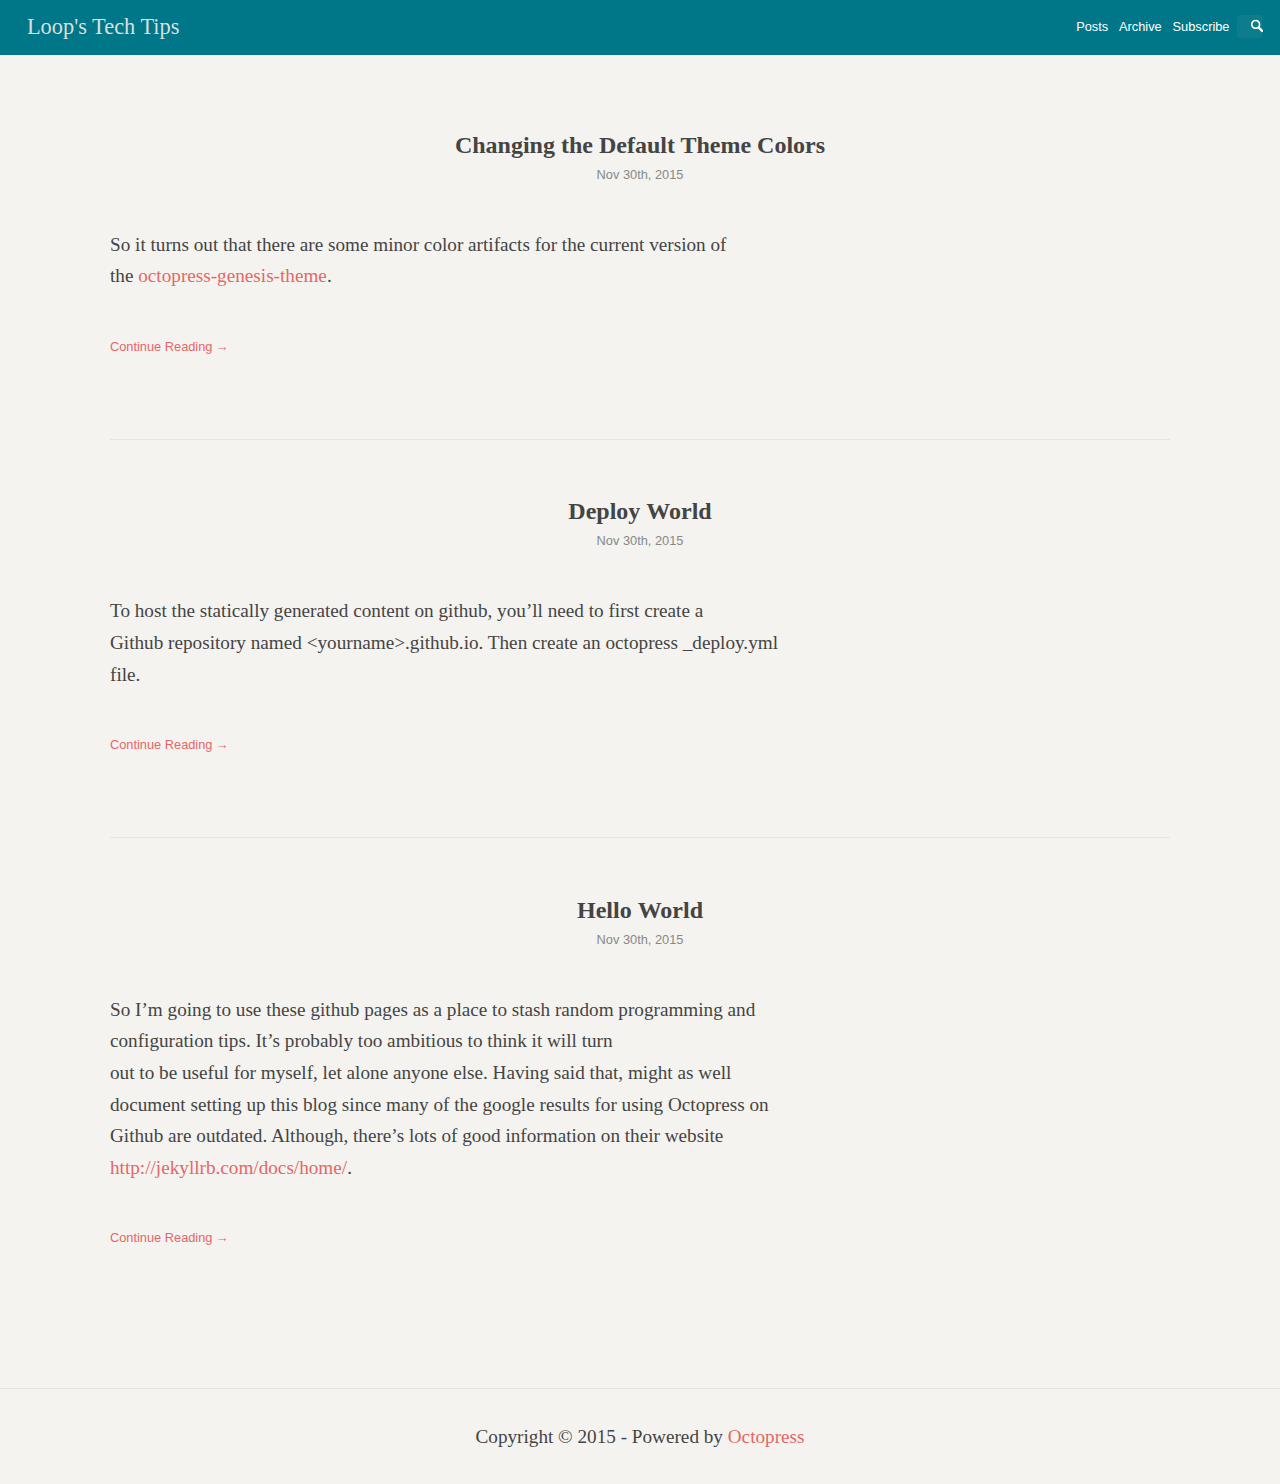
==== commit 2495b49b: "Site updated at: 2015-12-01 01:29:40 UTC" ====
--- a/index.html
+++ b/index.html
@@ -69,6 +69,24 @@
     <article class="entry excerpted" role="article">
   <header class="entry-header">
     
+    <h2 class="entry-title"><a href='/2015/11/30/changing-the-default-theme-colors.html' class='article-link'>Changing the Default Theme&nbsp;Colors</a></h2>
+    
+    <div class="entry-meta"><a href="/2015/11/30/changing-the-default-theme-colors.html"><time class='entry-date' datetime='2015-11-30T17:11:15-08:00'><span class='date'><span class='date-month'>Nov</span> <span class='date-day'>30</span><span class='date-suffix'>th</span>, <span class='date-year'>2015</span></span></time></a></div>
+  </header>
+
+  <div class="entry-content"><p>So it turns out that there are some minor color artifacts for the current version of<br />
+the <a href="https://github.com/octopress/genesis-theme">octopress-genesis-theme</a>.</p>
+
+</div>
+
+  <footer class='entry-footer'>
+    <a class='permalink' rel="full-article" href="/2015/11/30/changing-the-default-theme-colors.html">Continue Reading →</a>
+  </footer>
+</article>
+  
+    <article class="entry excerpted" role="article">
+  <header class="entry-header">
+    
     <h2 class="entry-title"><a href='/2015/11/30/deploy-world.html' class='article-link'>Deploy&nbsp;World</a></h2>
     
     <div class="entry-meta"><a href="/2015/11/30/deploy-world.html"><time class='entry-date' datetime='2015-11-30T14:11:28-08:00'><span class='date'><span class='date-month'>Nov</span> <span class='date-day'>30</span><span class='date-suffix'>th</span>, <span class='date-year'>2015</span></span></time></a></div>
--- a/stylesheets/all-9bf6f7b60d9f1ef65cf5e27df325d1be.css
+++ b/stylesheets/all-9bf6f7b60d9f1ef65cf5e27df325d1be.css
@@ -1 +1 @@
-﻿.is-hidden{display:none}.grid.match-gutters>.grid-cell>:first-child,.grid.match-gutters>.grid-cell>:first-child>:first-child,.grid.match-gutters>.grid-cell>:first-child>:first-child>:first-child{margin-top:0}.grid.match-gutters>.grid-cell>:last-child,.grid.match-gutters>.grid-cell>:last-child>:last-child,.grid.match-gutters>.grid-cell>:last-child>:last-child>:last-child{margin-bottom:0}.grid{display:block;padding:0;margin-left:-2%;margin-right:-2%;letter-spacing:-5px;text-rendering:optimizespeed}.grid>.grid{overflow:hidden;margin-right:0;margin-left:0}.grid.no-gutter{margin-left:0;margin-right:0}.grid.no-gutter>.grid-cell{padding:0 0}.grid.no-gutter.match-gutters>.grid-cell{padding:0;margin-left:0;margin-right:0}.grid.small-gutter{margin-left:-1%;margin-right:-1%}.grid.small-gutter>.grid-cell{padding:0 1%}.grid.small-gutter.match-gutters>.grid-cell{padding:0 1%;margin-bottom:2%}.grid.large-gutter{margin-left:-4%;margin-right:-4%}.grid.large-gutter>.grid-cell{padding:0 4%}.grid.large-gutter.match-gutters>.grid-cell{padding:0 4%;margin-bottom:8%}.grid.match-gutters>.grid-cell{padding:2%}.grid-cell{display:inline-block;width:100%;margin:0;padding:0 2%;text-align:left;vertical-align:top;letter-spacing:normal;word-spacing:normal;text-rendering:auto}.grid-cell.auto{width:auto}.one-of-two{width:50%}@media all and (min-width: 550px){.small-one-of-two{width:50%}}@media all and (min-width: 760px){.medium-one-of-two{width:50%}}@media all and (min-width: 760px){.large-one-of-two{width:50%}}.one-of-three{width:33.33333%}@media all and (min-width: 550px){.small-one-of-three{width:33.33333%}}@media all and (min-width: 760px){.medium-one-of-three{width:33.33333%}}@media all and (min-width: 760px){.large-one-of-three{width:33.33333%}}.two-of-three{width:66.66667%}@media all and (min-width: 550px){.small-two-of-three{width:66.66667%}}@media all and (min-width: 760px){.medium-two-of-three{width:66.66667%}}@media all and (min-width: 760px){.large-two-of-three{width:66.66667%}}.one-of-four{width:25%}@media all and (min-width: 550px){.small-one-of-four{width:25%}}@media all and (min-width: 760px){.medium-one-of-four{width:25%}}@media all and (min-width: 760px){.large-one-of-four{width:25%}}.two-of-four{width:50%}@media all and (min-width: 550px){.small-two-of-four{width:50%}}@media all and (min-width: 760px){.medium-two-of-four{width:50%}}@media all and (min-width: 760px){.large-two-of-four{width:50%}}.three-of-four{width:75%}@media all and (min-width: 550px){.small-three-of-four{width:75%}}@media all and (min-width: 760px){.medium-three-of-four{width:75%}}@media all and (min-width: 760px){.large-three-of-four{width:75%}}.one-of-five{width:20%}@media all and (min-width: 550px){.small-one-of-five{width:20%}}@media all and (min-width: 760px){.medium-one-of-five{width:20%}}@media all and (min-width: 760px){.large-one-of-five{width:20%}}.two-of-five{width:40%}@media all and (min-width: 550px){.small-two-of-five{width:40%}}@media all and (min-width: 760px){.medium-two-of-five{width:40%}}@media all and (min-width: 760px){.large-two-of-five{width:40%}}.three-of-five{width:60%}@media all and (min-width: 550px){.small-three-of-five{width:60%}}@media all and (min-width: 760px){.medium-three-of-five{width:60%}}@media all and (min-width: 760px){.large-three-of-five{width:60%}}.four-of-five{width:80%}@media all and (min-width: 550px){.small-four-of-five{width:80%}}@media all and (min-width: 760px){.medium-four-of-five{width:80%}}@media all and (min-width: 760px){.large-four-of-five{width:80%}}.one-of-six{width:16.66667%}@media all and (min-width: 550px){.small-one-of-six{width:16.66667%}}@media all and (min-width: 760px){.medium-one-of-six{width:16.66667%}}@media all and (min-width: 760px){.large-one-of-six{width:16.66667%}}.two-of-six{width:33.33333%}@media all and (min-width: 550px){.small-two-of-six{width:33.33333%}}@media all and (min-width: 760px){.medium-two-of-six{width:33.33333%}}@media all and (min-width: 760px){.large-two-of-six{width:33.33333%}}.three-of-six{width:50%}@media all and (min-width: 550px){.small-three-of-six{width:50%}}@media all and (min-width: 760px){.medium-three-of-six{width:50%}}@media all and (min-width: 760px){.large-three-of-six{width:50%}}.four-of-six{width:66.66667%}@media all and (min-width: 550px){.small-four-of-six{width:66.66667%}}@media all and (min-width: 760px){.medium-four-of-six{width:66.66667%}}@media all and (min-width: 760px){.large-four-of-six{width:66.66667%}}.five-of-six{width:83.33333%}@media all and (min-width: 550px){.small-five-of-six{width:83.33333%}}@media all and (min-width: 760px){.medium-five-of-six{width:83.33333%}}@media all and (min-width: 760px){.large-five-of-six{width:83.33333%}}.small-golden{width:38.2%}.large-golden{width:61.8%}html{font-size:10px}body{font-family:"Source Serif Pro", Georgia, Times, "Times New Roman", serif;font-size:1.8rem;line-height:1.65em}@media all and (min-width: 550px){body{font-size:2.1rem}}@media all and (min-width: 900px){body{font-size:2.4rem}}h1,h2,h3,h4,h5,h6{line-height:normal;margin:.83em 0}h1{font-size:3.5rem}h2{font-size:3rem}h3{font-size:2.8rem}h4{font-size:2.4rem}h5{font-size:2rem}h6{font-size:1.5rem}p,ul,ol,dl,table,figure,blockquote{margin-top:1.65em;margin-bottom:1.65em}figure{margin-left:0;margin-right:0}img{max-width:100%}blockquote{border-left:5px solid #e8e5dd;margin-left:0;margin-right:0;padding:1px 1.5em;color:#666}blockquote p{margin:1em 0}figure.quote{border-left:5px solid #e8e5dd;padding:0px 1em}@media all and (min-width: 760px){figure.quote{padding:1px 2em}}figure.quote blockquote{border:none;padding:0;margin:0}figure.quote .quote-source{margin:1em 0}figure.quote .quote-source:before{content:" — "}figure.quote .quote-author+.quote-title:before{font-style:normal;content:", "}.float-right{float:right;margin-top:1.1em;margin-left:1.1em;margin-bottom:1.1em}.float-left{float:left;margin-top:1.1em;margin-right:1.1em;margin-bottom:1.1em}.align-left{text-align:left}.align-center{text-align:center}.align-left{text-align:left}.align-top{vertical-align:top}.align-middle{vertical-align:middle}.align-bottom{vertical-align:bottom}hr{border:none;background:none;margin:2.65rem auto;border-bottom:1px solid #e8e5dd}*{-moz-box-sizing:border-box;box-sizing:border-box}html,body,.site{height:100%;width:100%;padding:0;margin:0}.site{-webkit-transform:translate3d(0, 0, 0);transform:translate3d(0, 0, 0)}.site-content{width:100%;min-height:100%}.hidden-label{font-size:0;width:0px;display:inline-block}@media all and (min-width: 550px){.site-content{display:table;table-layout:fixed}.site-top,.site-main,.site-bottom{display:table-row}}.site-main{height:100%}.main{-webkit-transition:-webkit-transform .2s ease-out;transition:transform .2s ease-out;position:relative;z-index:1;height:100%;display:table;table-layout:fixed;width:100%;float:right}.main-content{padding-bottom:3em}@media all and (min-width: 900px){.main-content,.main-sidebar{display:table-cell;vertical-align:top}.main-sidebar{width:300px;border-left:1px solid #e8e5dd}}.main-sidebar-content{padding-left:20px;padding-right:20px}@media all and (min-width: 1080px){.site{margin-left:auto;margin-right:auto}}.limit-width,.entry-title,.entry-subtitle,.entry-content,.entry-meta,.post-nav,.entry-footer{max-width:1080px;padding-left:20px;padding-right:20px;margin-left:auto;margin-right:auto}html{color:#444;background:#f4f3ef}.site-content{background:#f4f3ef}a{text-decoration:none;color:#e46767;-webkit-transition:color .25s ease-in-out;transition:color .25s ease-in-out}a:hover{color:#888}.site-top-content,.site-bottom-content{text-align:center}.site-bottom-content{border-top:1px solid #e8e5dd}.full-width{width:101vw;-webkit-transform:translateX(-20px);-ms-transform:translateX(-20px);transform:translateX(-20px)}@media all and (min-width: 1080px){.full-width{-webkit-transform:translateX(calc((1040px - 101vw)/2));-ms-transform:translateX(calc((1040px - 101vw)/2));transform:translateX(calc((1040px - 101vw)/2))}}.site-top-content{width:100%;padding:1px 0;background:#fff}.site-header,.main-nav{vertical-align:middle;text-align:center;margin:.5em 0}.site-title{margin:0;color:#555;font-size:2.2rem}@media all and (min-width: 550px){.site-title{font-size:2.5rem}}@media all and (min-width: 550px){.site-title{font-size:2.8rem}}.site-title-link{text-decoration:none;color:inherit;font-weight:normal}.main-nav{color:#333;font-size:1.6rem}.main-nav-item{display:none;font-family:"Source Sans Pro", "Helvetica Neue", Arial, sans;text-decoration:none;color:inherit;padding:0 .3em;line-height:1.8em}.main-nav-item:last-child{padding-right:0}@media all and (min-width: 550px){.main-nav-item{display:inline-block}}a.main-nav-item:hover{color:#e46767}@media all and (min-width: 760px){.site-top-content{display:table}.site-header,.main-nav{display:table-cell;padding:.7em 1.4em}.site-header{text-align:left}.main-nav{text-align:right}}.entry{margin-top:4em;margin-bottom:4em;margin-left:auto;margin-right:auto}.entry+.entry{padding-top:2em}.entry+.entry:before{content:"";display:block;max-width:1040px;border-top:1px solid #e8e5dd;margin:0 auto;position:relative;top:-2em}.article-link{text-decoration:none;color:inherit}.article-link:hover{color:#e46767}.entry-header{text-align:center}.entry-title{margin-bottom:0}.entry-meta{color:#666}.entry-content{margin-top:2em;margin-bottom:2em}.entry-meta,.entry-subtitle,.entry-footer{font-family:"Source Sans Pro", "Helvetica Neue", Arial, sans;font-weight:400;font-size:1.6rem}.entry-header>*{position:relative;z-index:1}.entry-subtitle{font-family:"Source Serif Pro", Georgia, Times, "Times New Roman", serif;font-size:2rem;margin-top:0}.cover-image .entry{margin-top:0}.cover-image .entry-header{background-repeat:no-repeat;height:100vh;max-height:1000px;overflow:visible;background-attachment:scroll;background-size:cover;background-position:center center;text-shadow:rgba(0,0,0,0.5) 0 1px 1px;position:relative;display:table;width:100%}.cover-image .entry-header:after{content:"";position:absolute;z-index:0;left:0;top:0;bottom:0;right:0;background:rgba(34,34,34,0.3)}.cover-image .entry-header-content{display:table-cell;padding:10% 0;vertical-align:middle}.cover-image .entry-title{font-family:"Source Serif Pro", Georgia, Times, "Times New Roman", serif;font-size:4.5rem}@media all and (min-width: 550px){.cover-image .entry-title{font-size:5.5rem}}@media all and (min-width: 760px){.cover-image .entry-title{font-size:6.5rem}}.entry-meta{display:block;text-align:center}.entry-header+.entry-meta{margin:2em auto}.entry-meta a{color:#888}.entry-meta a:hover{color:#e46767}.entry-social-sharing{display:block;margin:2em auto;text-align:center}.entry-categories:before,.entry-tags:before{content:"•";padding:0 8px;opacity:.4}.post-index-nav{text-align:center;border-top:1px solid #e8e5dd;overflow:hidden;padding-top:.65em}.post-nav{border-top:1px solid #e8e5dd;overflow:hidden;margin-top:2em;margin-bottom:2em}.next-post{float:right;text-align:right}.previous-post{float:left}.next-post,.previous-post{text-decoration:none;color:inherit;padding-top:.65em;padding-bottom:.65em}.previous-post-marker,.next-post-marker{color:#e46767;font-size:.8em}.previous-post-title,.next-post-title{font-family:"Source Serif Pro", Georgia, Times, "Times New Roman", serif;font-weight:bold;margin:.2em 0}.previous-post-date,.next-post-date{color:#888;font-size:.8em}.twitter-share-link,.facebook-share-link,.g-plus-share-link,.social-links .email-share-link,.github-profile-link{-webkit-transition:all .25s ease-in-out;transition:all .25s ease-in-out;display:inline-block;font-size:0;background-repeat:no-repeat;background-position:center center;background-size:60% 55%}.twitter-share-link,.facebook-share-link,.g-plus-share-link,.social-links .email-share-link{width:55px;height:35px;position:relative;font-family:"Source Sans Pro", "Helvetica Neue", Arial, sans}.twitter-share-link:first-child,.facebook-share-link:first-child,.g-plus-share-link:first-child,.social-links .email-share-link:first-child{border-top-left-radius:4px;border-bottom-left-radius:4px}.twitter-share-link:last-child,.facebook-share-link:last-child,.g-plus-share-link:last-child,.social-links .email-share-link:last-child{border-top-right-radius:4px;border-bottom-right-radius:4px}.twitter-share-link:after,.facebook-share-link:after,.g-plus-share-link:after,.social-links .email-share-link:after{content:attr(title);position:absolute;top:0;padding:4px 5px;border-radius:3px;display:inline-block;line-height:1em;font-size:14px;white-space:nowrap;-webkit-transition:all .25s ease-in-out;transition:all .25s ease-in-out;-webkit-transform:translate(-50%, -0.1em);-ms-transform:translate(-50%, -0.1em);transform:translate(-50%, -0.1em);color:transparent;z-index:-2;border:1px solid transparent}.twitter-share-link:hover:after,.facebook-share-link:hover:after,.g-plus-share-link:hover:after,.social-links .email-share-link:hover:after{color:#888;background:#fff;-webkit-transform:translate(-50%, -33px);-ms-transform:translate(-50%, -33px);transform:translate(-50%, -33px);border-color:rgba(0,0,0,0.15)}.twitter-share-link:before,.facebook-share-link:before,.g-plus-share-link:before,.social-links .email-share-link:before{content:"";border-right:6px solid transparent;border-left:6px solid transparent;border-top:6px solid #fff;height:0;width:0;-webkit-transform:translate(-50%, 16px);-ms-transform:translate(-50%, 16px);transform:translate(-50%, 16px);position:absolute;z-index:-1;-webkit-transition:all .25s ease-in-out;transition:all .25s ease-in-out}.twitter-share-link:hover:before,.facebook-share-link:hover:before,.g-plus-share-link:hover:before,.social-links .email-share-link:hover:before{-webkit-transform:translate(-50%, -10px);-ms-transform:translate(-50%, -10px);transform:translate(-50%, -10px)}.github-profile-link{width:55px;height:55px}.twitter-share-link{background-image:url('data:image/svg+xml;utf-8,%3Csvg xmlns="http://www.w3.org/2000/svg" width="18" height="14.6"%3E%3Cpath fill="%23fff" d="M15.9 2.3c.8-.5 1.3-1.2 1.6-2-.8.4-1.6.7-2.4.9C14.4.4 13.6 0 12.5 0c-1 0-1.9.4-2.6 1.1-.8.7-1.1 1.6-1.1 2.6 0 .3 0 .6.1.8C5.8 4.4 3.3 3.1 1.3.7.9 1.3.7 1.9.7 2.5c0 1.3.5 2.3 1.6 3.1-.5-.1-1.1-.2-1.6-.5 0 .9.3 1.7.8 2.4s1.3 1.1 2.1 1.3c-.2.1-.6.1-.9.1-.3 0-.5 0-.7-.1.2.8.7 1.4 1.3 1.8.6.5 1.3.7 2.2.7-1.3 1-2.9 1.6-4.6 1.6H0c1.7 1.1 3.6 1.6 5.7 1.6s4-.5 5.7-1.6c1.6-1.1 2.9-2.4 3.6-4 .8-1.6 1.2-3.2 1.2-4.9v-.4C17 3 17.6 2.4 18 1.7c-.7.3-1.4.5-2.1.6z"/%3E%3C/svg%3E')}.facebook-share-link{background-image:url('data:image/svg+xml;utf-8,%3Csvg xmlns="http://www.w3.org/2000/svg" width="9" height="16"%3E%3Cpath fill="%23fff" d="M6 6h3v3H6v7H3V9H0V6h3V4.7c0-1.2.4-2.7 1.1-3.5C4.9.4 5.8 0 6.9 0H9v3H6.9c-.5 0-.9.4-.9.9V6z"/%3E%3C/svg%3E')}.g-plus-share-link{background-image:url('data:image/svg+xml;utf-8,%3Csvg xmlns="http://www.w3.org/2000/svg" width="14.8" height="14.9"%3E%3Cpath fill="%23fff" d="M7.7 8.5L7 8c-.2-.2-.5-.4-.5-.8s.3-.7.6-1c.8-.6 1.7-1.3 1.7-2.8S7.9 1.1 7.4.7h1.2L9.8 0H5.7c-1 0-2.4.2-3.5 1.1C1.4 1.8 1 2.8 1 3.7c0 1.5 1.2 3.1 3.3 3.1h.6c-.1.2-.2.4-.2.7 0 .6.3 1 .6 1.3-.9.1-2.5.2-3.8.9-1.2.7-1.5 1.7-1.5 2.4 0 1.5 1.4 2.8 4.2 2.8 3.4 0 5.2-1.9 5.2-3.7 0-1.3-.8-1.9-1.7-2.7zM5.2 6.3c-1.7 0-2.5-2.2-2.5-3.5 0-.5.1-1 .4-1.5.3-.4.9-.7 1.4-.7C6.1.6 7 2.8 7 4.2c0 .4 0 1-.5 1.4-.3.4-.9.7-1.3.7zm0 7.9c-2.1 0-3.5-1-3.5-2.4s1.3-1.9 1.7-2c.8-.3 1.9-.3 2.1-.3H6c1.5 1.1 2.1 1.6 2.1 2.6 0 1.2-1 2.1-2.9 2.1zM11.8 7h-2V6h2V4.1l1-.1v2h2v1h-2v2h-1V7z"/%3E%3C/svg%3E')}.github-profile-link{background-image:url('data:image/svg+xml;utf-8,%3Csvg xmlns="http://www.w3.org/2000/svg" width="32.6" height="31.8" %3E%3Cpath fill-rule="evenodd" clip-rule="evenodd" fill="%23fff" d="M16.3 0C7.3 0 0 7.3 0 16.3c0 7.2 4.7 13.3 11.1 15.5.8.1 1.1-.4 1.1-.8v-2.8c-4.5 1-5.5-2.2-5.5-2.2-.7-1.9-1.8-2.4-1.8-2.4-1.5-1 .1-1 .1-1 1.6.1 2.5 1.7 2.5 1.7 1.5 2.5 3.8 1.8 4.7 1.4.1-1.1.6-1.8 1-2.2-3.6-.4-7.4-1.8-7.4-8.1 0-1.8.6-3.2 1.7-4.4-.1-.3-.7-2 .2-4.2 0 0 1.4-.4 4.5 1.7 1.3-.4 2.7-.5 4.1-.5 1.4 0 2.8.2 4.1.5 3.1-2.1 4.5-1.7 4.5-1.7.9 2.2.3 3.9.2 4.3 1 1.1 1.7 2.6 1.7 4.4 0 6.3-3.8 7.6-7.4 8 .6.5 1.1 1.5 1.1 3V31c0 .4.3.9 1.1.8 6.5-2.2 11.1-8.3 11.1-15.5C32.6 7.3 25.3 0 16.3 0z"/%3E%3C/svg%3E')}.social-links .email-share-link,.social-buttons .email-share-link:before{background-image:url('data:image/svg+xml;utf-8,%3Csvg xmlns="http://www.w3.org/2000/svg" width="72.1" height="48.7" viewBox="0 0 72.1 48.7"%3E%3Cg fill="%23fff"%3E%3Cpath d="M71.9 45.7c.1-.4.2-.9.2-1.4v-40c0-.5-.1-.9-.2-1.3L48.4 23.2l23.5 22.5zM36.1 28l6.2-5 3.1-2.6L69 .2c-.4-.1-.8-.2-1.2-.2H4.3c-.4 0-.8.1-1.2.2l23.6 20.2 3.1 2.6 6.3 5zM67.8 48.7c.4 0 .8-.1 1.2-.2L45.2 25.7 36 33.2l-9.2-7.5L3.2 48.5c.4.1.8.2 1.2.2h63.4zM.2 3c-.1.4-.2.9-.2 1.3v40c0 .5.1.9.2 1.4l23.5-22.6L.2 3z"/%3E%3C/g%3E%3C/svg%3E');background-size:45% 55%}.github-profile-link{background-color:#444}.github-profile-link:hover{background-color:#222}.twitter-share-link{background-color:#1dadea}.twitter-share-link:hover{background-color:#1394cb}.facebook-share-link{background-color:#3c5a96}.facebook-share-link:hover{background-color:#304979}.g-plus-share-link{background-color:#d1493c}.g-plus-share-link:hover{background-color:#b9382c}.social-links .email-share-link{background-color:#ed7a23}.social-links .email-share-link:hover{background-color:#e46d13}.social-buttons>*{vertical-align:baseline;margin:0 .2em;line-height:0em}.social-buttons .email-share-link{background-color:#ed7a23;color:#fff;font-size:.7rem;padding:0 .2em;line-height:1.1em;border-radius:2px;margin:0 .4em;border:1px solid rgba(0,0,0,0.1);display:inline-block;position:relative;top:-.3em}.social-buttons .email-share-link:before{content:"";width:1em;height:1em;margin-right:2px;display:inline-block;position:relative;top:.15em;background-repeat:no-repeat;background-position:center center;background-size:90% 90%}.social-buttons .email-share-link:hover{color:#fff;background-color:#e46d13}.cover-image .site-top-content{position:absolute;z-index:10;background:none;overflow:visible;padding:0}.cover-image .main-nav-item,.cover-image .site-title-link{opacity:.8;-webkit-transition:opacity .25s ease-in-out;transition:opacity .25s ease-in-out}.cover-image .main-nav-item:hover,.cover-image .site-title-link:hover{color:inherit;opacity:1}.main-nav-search{color:inherit;position:relative;padding:0}.main-nav-search .site-search-input{cursor:pointer;font-family:"Source Sans Pro", "Helvetica Neue", Arial, sans;line-height:1.7em;font-size:1.3rem;background:none;color:inherit;padding:0em .5em 0em 1.5em;position:relative;outline:none;-webkit-transition:all .2s ease-in-out;transition:all .2s ease-in-out;font-size:1.6rem;font-family:"Source Sans Pro", "Helvetica Neue", Arial, sans;border:none;width:2em;opacity:.1;margin:0;z-index:1}.main-nav-search .site-search-input:hover{opacity:.2}.main-nav-search .site-search-input::-webkit-input-placeholder{opacity:.5;font-size:1.6rem;font-family:"Source Sans Pro", "Helvetica Neue", Arial, sans;color:inherit}.main-nav-search .site-search-input:-moz-placeholder{opacity:.5;font-size:1.6rem;font-family:"Source Sans Pro", "Helvetica Neue", Arial, sans;color:inherit}.main-nav-search .site-search-input::-moz-placeholder{opacity:.5;font-size:1.6rem;font-family:"Source Sans Pro", "Helvetica Neue", Arial, sans;color:inherit}.main-nav-search .site-search-input:-ms-input-placeholder{opacity:.5;font-size:1.6rem;font-family:"Source Sans Pro", "Helvetica Neue", Arial, sans;color:inherit}.main-nav-search .site-search-input:focus{width:10em;opacity:1;outline:none;padding-left:1.8em}.main-nav-search .site-search-input:focus+.site-search-label:after{opacity:.1;background:currentColor}.main-nav-search .site-search-label{position:absolute;left:0;top:0;bottom:0;right:0}.main-nav-search .site-search-label:after{content:"";position:absolute;left:0;top:0;bottom:0;right:0;background:currentColor;opacity:.05;-webkit-transition:all .2s ease-in-out;transition:all .2s ease-in-out;border-radius:3px}.main-nav-search:hover .site-search-label:after{opacity:.1}.site-search-label{vertical-align:middle}.site-search-icon{padding-left:1rem;cursor:pointer;opacity:1;z-index:1;height:1em;width:1.6em;fill:currentColor;position:absolute;left:.5em;top:50%;-webkit-transform:translateY(-50%);-ms-transform:translateY(-50%);transform:translateY(-50%)}.nav-panel{position:absolute;top:0;bottom:0;overflow:auto;left:0;width:85%;background:#393b3d;font-family:"Source Sans Pro", "Helvetica Neue", Arial, sans;-webkit-transform:translate3d(0, 0, 0);transform:translate3d(0, 0, 0);z-index:-1}.mobile-nav{-webkit-transform:scale(0.95, 0.95);-ms-transform:scale(0.95, 0.95);transform:scale(0.95, 0.95);opacity:.4;-webkit-transition:all .25s ease-out;transition:all .25s ease-out}.mobile-nav-toggle{cursor:pointer;padding:8px 2px;border:0px;background:none;position:absolute;top:.8em;left:.8em}.mobile-nav-toggle:focus{outline:none}.mobile-nav-toggle .label{text-transform:uppercase;font-size:.4rem;position:relative;top:5px;opacity:.5}.mobile-nav-icon,.mobile-nav-icon:before,.mobile-nav-icon:after{position:relative;display:block;width:18px;height:3px;background:#333;-webkit-transition:all .15s ease-in-out;transition:all .15s ease-in-out}.mobile-nav-icon:before,.mobile-nav-icon:after{content:""}.mobile-nav-icon:before{top:-6px}.mobile-nav-icon:after{top:3px}@media all and (max-width: 549px){.mobile-nav-active .mobile-nav-icon{background:rgba(51,51,51,0)}.mobile-nav-active .mobile-nav-icon:before{-webkit-transform:rotate(-45deg);-ms-transform:rotate(-45deg);transform:rotate(-45deg);top:-1px}.mobile-nav-active .mobile-nav-icon:after{-webkit-transform:rotate(45deg);-ms-transform:rotate(45deg);transform:rotate(45deg);top:-4px}}.mobile-nav-item{color:#fff;display:block;text-decoration:none;padding:.5em 1.3em;border-bottom:1px solid #45484a}.mobile-nav-search{padding:1em .6em 0;border-bottom:0}.mobile-nav-search input{font-family:"Source Sans Pro", "Helvetica Neue", Arial, sans;font-size:1.6rem;line-height:1.65em;margin:0;background:#45484a;border:1px solid #525557;color:#fff;padding:.3em .7em;outline:none;width:100%;-webkit-transition:all .25s ease-in-out;transition:all .25s ease-in-out;position:relative;top:-1px}.mobile-nav-search input:focus{outline:none}.mobile-nav-search input:focus::-webkit-input-placeholder{opacity:.3}.mobile-nav-search input:focus:-moz-placeholder{opacity:.3}.mobile-nav-search input:focus::-moz-placeholder{opacity:.3}.mobile-nav-search input:focus:-ms-input-placeholder{opacity:.3}.mobile-nav-search input::-webkit-input-placeholder{-webkit-transition:opacity .25s ease-in-out;transition:opacity .25s ease-in-out;color:#fff;opacity:.5}.mobile-nav-search input:-moz-placeholder{transition:opacity .25s ease-in-out;color:#fff;opacity:.5}.mobile-nav-search input::-moz-placeholder{transition:opacity .25s ease-in-out;color:#fff;opacity:.5}.mobile-nav-search input:-ms-input-placeholder{transition:opacity .25s ease-in-out;color:#fff;opacity:.5}.mobile-nav-search .site-search-label{display:none}@media all and (min-width: 550px){.mobile-nav{display:none}.mobile-nav-toggle{display:none}}.site-content{-webkit-transition:-webkit-transform .25s ease-out;transition:transform .25s ease-out}@media all and (max-width: 549px){.mobile-nav-active .site{overflow-x:hidden}.mobile-nav-active .mobile-nav{-webkit-transform:scale(1, 1);-ms-transform:scale(1, 1);transform:scale(1, 1);opacity:1}.mobile-nav-active .site-content{-webkit-transform:translateX(85%);-ms-transform:translateX(85%);transform:translateX(85%);position:relative;z-index:2;box-shadow:rgba(32,34,35,0.5) -20px 0 20px 1px}}[class^=littlefoot]{-moz-box-sizing:border-box;box-sizing:border-box}.littlefoot-container{position:relative;display:inline-block}.littlefoot-button{border:none;padding:0;background:none;margin:0;outline:none;cursor:pointer;font-size:.75em;vertical-align:middle;color:inherit;-webkit-transition-property:opacity, color;transition-property:opacity, color;-webkit-transition-duration:.25s;transition-duration:.25s;-webkit-transition-timing-function:ease-out;transition-timing-function:ease-out;opacity:.3}.littlefoot-button:hover,.is-open .littlefoot-button{opacity:.5}.littlefoot-graphic{width:2em}.littlefoot-graphic-path{fill:currentColor}.littlefoot-popover{position:absolute;z-index:10;opacity:0;-webkit-transform:scale(0.8, 0.8);-ms-transform:scale(0.8, 0.8);transform:scale(0.8, 0.8);-webkit-transition-property:opacity, -webkit-transform;transition-property:opacity, transform;-webkit-transition-duration:.25s;transition-duration:.25s;-webkit-transition-timing-function:ease-in-out;transition-timing-function:ease-in-out}.open-down .littlefoot-popover{top:1.6em}.open-up .littlefoot-popover{bottom:1.6em}.littlefoot-popover.is-visible{opacity:1;-webkit-transform:scale(1, 1);-ms-transform:scale(1, 1);transform:scale(1, 1)}.littlefoot-popover.is-hidden{display:none}.littlefoot-popover-triangle{position:absolute;top:-.7em;height:.7em;width:2.2em;overflow:hidden}.littlefoot-popover-triangle:after,.littlefoot-popover-triangle:before{position:absolute;left:.25em;display:block;width:1em;height:1em;-webkit-transform:rotate(45deg);-ms-transform:rotate(45deg);transform:rotate(45deg)}.littlefoot-popover-triangle:after{z-index:-1;background:transparent;box-shadow:rgba(0,0,0,0.2) 1px 1px 6px}.littlefoot-popover-triangle:before{z-index:1;background:#fff}.is-open .littlefoot-popover-triangle:before,.is-open .littlefoot-popover-triangle:after{content:""}.open-down .littlefoot-popover-triangle:before,.open-down .littlefoot-popover-triangle:after{bottom:-.5em}.open-up .littlefoot-popover-triangle:before,.open-up .littlefoot-popover-triangle:after{top:-.5em}.littlefoot-footnote{font-size:0.9em;color:#444;position:absolute;left:-.5em;box-shadow:rgba(0,0,0,0.2) 0 3px 8px;border-radius:.5em}.open-down .littlefoot-footnote{top:0}.open-up .littlefoot-footnote{bottom:0}.littlefoot-footnote-wrapper{max-height:250px;overflow:auto;background:#fff;border-radius:.5em}.littlefoot-footnote-content,.littlefoot-test{width:40em;font-family:"Helvetica Neue", Helvetica, Arial, sans-serif;line-height:1.45em;padding:0 1.4em;-moz-box-sizing:border-box;box-sizing:border-box}.littlefoot-footnote-content p,.littlefoot-test p{margin:1em 0}.littlefoot-test{max-width:500px;width:auto;display:inline-block}.littlefoot-test-wrapper{display:inline-block;font-size:0.9em}pre .gd:after,pre .gd .x:after,pre .gi:after,pre .gi .x:after{content:"";position:absolute;z-index:-1;left:0;right:0;top:0;bottom:0}.code-highlight-pre{background:#002731}.code-highlight-row.numbered:before{color:#586e75;background:#073642;border-right:1px solid #00232c;box-shadow:#083e4b -1px 0 inset;text-shadow:#021014 0 -1px}.marked-line .code-highlight-line:before{background:rgba(0,186,255,0.13)}.marked-line.numbered:before{background:rgba(0,186,255,0.13);border-right-color:rgba(0,112,153,0.13)}.highlight pre,pre:not(.code-highlight-pre),.code-highlight{border:1px solid #05232b;background:#002b36;color:#93a1a1}pre span{color:#93a1a1}pre .c{color:#586e75;font-style:italic}pre .cm{color:#586e75;font-style:italic}pre .cp{color:#586e75;font-style:italic}pre .c1{color:#586e75;font-style:italic}pre .cs{color:#586e75;font-weight:bold;font-style:italic}pre .err{color:#dc322f;background:none}pre .k{color:#cb4b16}pre .o{color:#93a1a1;font-weight:bold}pre .p{color:#93a1a1}pre .ow{color:#2aa198;font-weight:bold}pre .gd{color:#93a1a1}pre .gd:after{background:#372d34}pre .gd .x{color:#93a1a1}pre .gd .x:after{background:#4d2d34}pre .ge{color:#93a1a1;font-style:italic}pre .gh{color:#586e75}pre .gi{color:#93a1a1}pre .gi:after{background:#1b412b}pre .gi .x{color:#93a1a1}pre .gi .x:after{background:#355720}pre .go{color:#839496}pre .gp{color:#2aa198}pre .gs{color:#93a1a1;font-weight:bold}pre .gu{color:#6c71c4}pre .gt{color:#dc322f}pre .kc{color:#859900;font-weight:bold}pre .kd{color:#268bd2}pre .kp{color:#cb4b16;font-weight:bold}pre .kr{color:#d33682;font-weight:bold}pre .kt{color:#2aa198}pre .n{color:#268bd2}pre .na{color:#268bd2}pre .nb{color:#859900}pre .nc{color:#d33682}pre .no{color:#b58900}pre .ni{color:#d33682}pre .nl{color:#859900}pre .ne{color:#268bd2;font-weight:bold}pre .nf{color:#268bd2;font-weight:bold}pre .nn{color:#b58900}pre .nt{color:#268bd2;font-weight:bold}pre .nx{color:#b58900}pre .bp{color:#93a1a1}pre .vc{color:#859900}pre .vg{color:#268bd2}pre .vi{color:#268bd2}pre .nv{color:#268bd2}pre .w{color:#657b83}pre .mf{color:#2aa198}pre .m{color:#2aa198}pre .mh{color:#2aa198}pre .mi{color:#2aa198}pre .mo{color:#2aa198}pre .s{color:#2aa198}pre .sb{color:#859900}pre .sc{color:#859900}pre .sd{color:#2aa198}pre .s2{color:#2aa198}pre .se{color:#dc322f}pre .sh{color:#859900}pre .si{color:#268bd2}pre .sx{color:#859900}pre .sr{color:#2aa198}pre .s1{color:#2aa198}pre .ss{color:#cb4b16}pre .il{color:#b58900}code,kbd,samp,tt{color:inherit;background-color:rgba(255,255,255,0.3);border:1px solid rgba(0,0,0,0.1);font-family:"Source Code Pro", Inconsolata-dz, Inconsolata, Menlo, Monaco, Consolas, "Liberation Mono", Courier, monospace;border-radius:3px}code:before,code:after,kbd:before,kbd:after,samp:before,samp:after,tt:before,tt:after{content:"\00a0";letter-spacing:-0.2em}pre code{border:none;background:none;border-raidus:0;font-size:inherit}pre code:before,pre code:after{content:none}pre,pre code{font-size:.9em;line-height:1.45em;font-family:"Source Code Pro", Inconsolata-dz, Inconsolata, Menlo, Monaco, Consolas, "Liberation Mono", Courier, monospace}pre *,pre code *{-moz-box-sizing:border-box;box-sizing:border-box}.highlight pre,pre:not(.code-highlight-pre),.code-highlight{overflow:scroll;overflow-y:hidden;overflow-x:auto;line-height:1.45em;font-size:.9em}.highlight pre span,pre:not(.code-highlight-pre) span,.code-highlight span{font-style:normal;font-weight:normal}.code-highlight-figure{margin:1.8em 0;background:none;padding:0;border:0}.code-highlight-figure *{-moz-box-sizing:border-box;box-sizing:border-box}.code-highlight-figure pre{margin-top:0;margin-bottom:0;padding:0;border:none}.code-highlight-caption{position:relative;font-size:.9em;text-align:center;line-height:2em;text-shadow:rgba(255,255,255,0.8) 0 1px 0;color:#474747;font-weight:normal;margin-bottom:0;background-color:#ccc;background-image:-webkit-linear-gradient(#fff, #f0f0f0 6%, #e5e5e5 90%, #e5e5e5);background-image:linear-gradient(#fff, #f0f0f0 6%, #e5e5e5 90%, #e5e5e5);border-top-left-radius:5px;border-top-right-radius:5px;font-family:"Helvetica Neue", Arial, "Lucida Grande", "Lucida Sans Unicode", Lucida, sans-serif;border:1px solid #cbcbcb}.code-highlight-caption+.code-highlight{border-top:0}.code-highlight-caption-link{position:absolute;right:.8em;color:#666;z-index:1;text-shadow:rgba(255,255,255,0.8) 0 1px 0;padding-left:3em}.highlight pre,pre:not(.code-highlight-pre){padding:1em .8rem;border-radius:.4em;margin:1.8em 0;border:none}.code-highlight-pre{width:100%;margin-bottom:0;display:table}.code-highlight-row{display:table-row;width:100%}.code-highlight-row:before,.code-highlight-row .code-highlight-line{padding-left:1.6em;padding-right:1.6em}.code-highlight-row:first-child:before,.code-highlight-row:first-child .code-highlight-line{padding-top:0.8em}.code-highlight-row:last-child:before,.code-highlight-row:last-child .code-highlight-line{padding-bottom:0.8em}.code-highlight-row.numbered:before,.code-highlight-row.numbered .code-highlight-line{padding-left:0.8em;padding-right:0.8em}.code-highlight-row.numbered:before{display:table-cell;content:attr(data-line);min-width:1.2em;text-align:right;line-height:1.45em}.code-highlight-line{display:table-cell;width:100%;position:relative;z-index:1}.marked-line{position:relative}.marked-line .code-highlight-line:before{content:"";position:absolute;left:0;top:0;bottom:0;right:0;border-right:1px solid rgba(0,186,255,0.13)}.marked-line.unnumbered .code-highlight-line:before{border-left:3px solid rgba(0,186,255,0.5)}.marked-line.numbered:before{border-left:3px solid rgba(0,186,255,0.5)}.start-marked-line:before,.start-marked-line .code-highlight-line:before{border-top:1px solid rgba(0,186,255,0.13)}.end-marked-line:before,.end-marked-line .code-highlight-line:before{border-bottom:1px solid rgba(0,186,255,0.13)}
+﻿.is-hidden{display:none}.grid.match-gutters>.grid-cell>:first-child,.grid.match-gutters>.grid-cell>:first-child>:first-child,.grid.match-gutters>.grid-cell>:first-child>:first-child>:first-child{margin-top:0}.grid.match-gutters>.grid-cell>:last-child,.grid.match-gutters>.grid-cell>:last-child>:last-child,.grid.match-gutters>.grid-cell>:last-child>:last-child>:last-child{margin-bottom:0}.grid{display:block;padding:0;margin-left:-2%;margin-right:-2%;letter-spacing:-5px;text-rendering:optimizespeed}.grid>.grid{overflow:hidden;margin-right:0;margin-left:0}.grid.no-gutter{margin-left:0;margin-right:0}.grid.no-gutter>.grid-cell{padding:0 0}.grid.no-gutter.match-gutters>.grid-cell{padding:0;margin-left:0;margin-right:0}.grid.small-gutter{margin-left:-1%;margin-right:-1%}.grid.small-gutter>.grid-cell{padding:0 1%}.grid.small-gutter.match-gutters>.grid-cell{padding:0 1%;margin-bottom:2%}.grid.large-gutter{margin-left:-4%;margin-right:-4%}.grid.large-gutter>.grid-cell{padding:0 4%}.grid.large-gutter.match-gutters>.grid-cell{padding:0 4%;margin-bottom:8%}.grid.match-gutters>.grid-cell{padding:2%}.grid-cell{display:inline-block;width:100%;margin:0;padding:0 2%;text-align:left;vertical-align:top;letter-spacing:normal;word-spacing:normal;text-rendering:auto}.grid-cell.auto{width:auto}.one-of-two{width:50%}@media all and (min-width: 550px){.small-one-of-two{width:50%}}@media all and (min-width: 760px){.medium-one-of-two{width:50%}}@media all and (min-width: 760px){.large-one-of-two{width:50%}}.one-of-three{width:33.33333%}@media all and (min-width: 550px){.small-one-of-three{width:33.33333%}}@media all and (min-width: 760px){.medium-one-of-three{width:33.33333%}}@media all and (min-width: 760px){.large-one-of-three{width:33.33333%}}.two-of-three{width:66.66667%}@media all and (min-width: 550px){.small-two-of-three{width:66.66667%}}@media all and (min-width: 760px){.medium-two-of-three{width:66.66667%}}@media all and (min-width: 760px){.large-two-of-three{width:66.66667%}}.one-of-four{width:25%}@media all and (min-width: 550px){.small-one-of-four{width:25%}}@media all and (min-width: 760px){.medium-one-of-four{width:25%}}@media all and (min-width: 760px){.large-one-of-four{width:25%}}.two-of-four{width:50%}@media all and (min-width: 550px){.small-two-of-four{width:50%}}@media all and (min-width: 760px){.medium-two-of-four{width:50%}}@media all and (min-width: 760px){.large-two-of-four{width:50%}}.three-of-four{width:75%}@media all and (min-width: 550px){.small-three-of-four{width:75%}}@media all and (min-width: 760px){.medium-three-of-four{width:75%}}@media all and (min-width: 760px){.large-three-of-four{width:75%}}.one-of-five{width:20%}@media all and (min-width: 550px){.small-one-of-five{width:20%}}@media all and (min-width: 760px){.medium-one-of-five{width:20%}}@media all and (min-width: 760px){.large-one-of-five{width:20%}}.two-of-five{width:40%}@media all and (min-width: 550px){.small-two-of-five{width:40%}}@media all and (min-width: 760px){.medium-two-of-five{width:40%}}@media all and (min-width: 760px){.large-two-of-five{width:40%}}.three-of-five{width:60%}@media all and (min-width: 550px){.small-three-of-five{width:60%}}@media all and (min-width: 760px){.medium-three-of-five{width:60%}}@media all and (min-width: 760px){.large-three-of-five{width:60%}}.four-of-five{width:80%}@media all and (min-width: 550px){.small-four-of-five{width:80%}}@media all and (min-width: 760px){.medium-four-of-five{width:80%}}@media all and (min-width: 760px){.large-four-of-five{width:80%}}.one-of-six{width:16.66667%}@media all and (min-width: 550px){.small-one-of-six{width:16.66667%}}@media all and (min-width: 760px){.medium-one-of-six{width:16.66667%}}@media all and (min-width: 760px){.large-one-of-six{width:16.66667%}}.two-of-six{width:33.33333%}@media all and (min-width: 550px){.small-two-of-six{width:33.33333%}}@media all and (min-width: 760px){.medium-two-of-six{width:33.33333%}}@media all and (min-width: 760px){.large-two-of-six{width:33.33333%}}.three-of-six{width:50%}@media all and (min-width: 550px){.small-three-of-six{width:50%}}@media all and (min-width: 760px){.medium-three-of-six{width:50%}}@media all and (min-width: 760px){.large-three-of-six{width:50%}}.four-of-six{width:66.66667%}@media all and (min-width: 550px){.small-four-of-six{width:66.66667%}}@media all and (min-width: 760px){.medium-four-of-six{width:66.66667%}}@media all and (min-width: 760px){.large-four-of-six{width:66.66667%}}.five-of-six{width:83.33333%}@media all and (min-width: 550px){.small-five-of-six{width:83.33333%}}@media all and (min-width: 760px){.medium-five-of-six{width:83.33333%}}@media all and (min-width: 760px){.large-five-of-six{width:83.33333%}}.small-golden{width:38.2%}.large-golden{width:61.8%}html{font-size:8px}body{font-family:"Source Serif Pro", Georgia, Times, "Times New Roman", serif;font-size:1.8rem;line-height:1.65em}@media all and (min-width: 550px){body{font-size:2.1rem}}@media all and (min-width: 900px){body{font-size:2.4rem}}h1,h2,h3,h4,h5,h6{line-height:normal;margin:.83em 0}h1{font-size:3.5rem}h2{font-size:3rem}h3{font-size:2.8rem}h4{font-size:2.4rem}h5{font-size:2rem}h6{font-size:1.5rem}p,ul,ol,dl,table,figure,blockquote{margin-top:1.65em;margin-bottom:1.65em}figure{margin-left:0;margin-right:0}img{max-width:100%}blockquote{border-left:5px solid #e8e5dd;margin-left:0;margin-right:0;padding:1px 1.5em;color:#666}blockquote p{margin:1em 0}figure.quote{border-left:5px solid #e8e5dd;padding:0px 1em}@media all and (min-width: 760px){figure.quote{padding:1px 2em}}figure.quote blockquote{border:none;padding:0;margin:0}figure.quote .quote-source{margin:1em 0}figure.quote .quote-source:before{content:" — "}figure.quote .quote-author+.quote-title:before{font-style:normal;content:", "}.float-right{float:right;margin-top:1.1em;margin-left:1.1em;margin-bottom:1.1em}.float-left{float:left;margin-top:1.1em;margin-right:1.1em;margin-bottom:1.1em}.align-left{text-align:left}.align-center{text-align:center}.align-left{text-align:left}.align-top{vertical-align:top}.align-middle{vertical-align:middle}.align-bottom{vertical-align:bottom}hr{border:none;background:none;margin:2.65rem auto;border-bottom:1px solid #e8e5dd}*{-moz-box-sizing:border-box;box-sizing:border-box}html,body,.site{height:100%;width:100%;padding:0;margin:0}.site{-webkit-transform:translate3d(0, 0, 0);transform:translate3d(0, 0, 0)}.site-content{width:100%;min-height:100%}.hidden-label{font-size:0;width:0px;display:inline-block}@media all and (min-width: 550px){.site-content{display:table;table-layout:fixed}.site-top,.site-main,.site-bottom{display:table-row}}.site-main{height:100%}.main{-webkit-transition:-webkit-transform .2s ease-out;transition:transform .2s ease-out;position:relative;z-index:1;height:100%;display:table;table-layout:fixed;width:100%;float:right}.main-content{padding-bottom:3em}@media all and (min-width: 900px){.main-content,.main-sidebar{display:table-cell;vertical-align:top}.main-sidebar{width:300px;border-left:1px solid #e8e5dd}}.main-sidebar-content{padding-left:10px;padding-right:10px}@media all and (min-width: 1080px){.site{margin-left:auto;margin-right:auto}}.limit-width,.entry-title,.entry-subtitle,.entry-content,.entry-meta,.post-nav,.entry-footer{max-width:1080px;padding-left:10px;padding-right:10px;margin-left:auto;margin-right:auto}html{color:#444;background:#f4f3ef}.site-content{background:#f4f3ef}a{text-decoration:none;color:#e46767;-webkit-transition:color .25s ease-in-out;transition:color .25s ease-in-out}a:hover{color:#888}.site-top-content,.site-bottom-content{text-align:center}.site-bottom-content{border-top:1px solid #e8e5dd}.full-width{width:101vw;-webkit-transform:translateX(-10px);-ms-transform:translateX(-10px);transform:translateX(-10px)}@media all and (min-width: 1080px){.full-width{-webkit-transform:translateX(calc((1060px - 101vw)/2));-ms-transform:translateX(calc((1060px - 101vw)/2));transform:translateX(calc((1060px - 101vw)/2))}}.site-top-content{width:100%;padding:1px 0;background:#007788}.site-header,.main-nav{vertical-align:middle;text-align:center;margin:.5em 0}.site-title{margin:0;color:#ddd;font-size:2.2rem}@media all and (min-width: 550px){.site-title{font-size:2.5rem}}@media all and (min-width: 550px){.site-title{font-size:2.8rem}}.site-title-link{text-decoration:none;color:inherit;font-weight:normal}.main-nav{color:#fff;font-size:1.6rem}.main-nav-item{display:none;font-family:"Source Sans Pro", "Helvetica Neue", Arial, sans;text-decoration:none;color:inherit;padding:0 .3em;line-height:1.8em}.main-nav-item:last-child{padding-right:0}@media all and (min-width: 550px){.main-nav-item{display:inline-block}}a.main-nav-item:hover{color:#e46767}@media all and (min-width: 760px){.site-top-content{display:table}.site-header,.main-nav{display:table-cell;padding:.7em 1.4em}.site-header{text-align:left}.main-nav{text-align:right}}.entry{margin-top:4em;margin-bottom:4em;margin-left:auto;margin-right:auto}.entry+.entry{padding-top:2em}.entry+.entry:before{content:"";display:block;max-width:1060px;border-top:1px solid #e8e5dd;margin:0 auto;position:relative;top:-2em}.article-link{text-decoration:none;color:inherit}.article-link:hover{color:#e46767}.entry-header{text-align:center}.entry-title{margin-bottom:0}.entry-meta{color:#666}.entry-content{margin-top:2em;margin-bottom:2em}.entry-meta,.entry-subtitle,.entry-footer{font-family:"Source Sans Pro", "Helvetica Neue", Arial, sans;font-weight:400;font-size:1.6rem}.entry-header>*{position:relative;z-index:1}.entry-subtitle{font-family:"Source Serif Pro", Georgia, Times, "Times New Roman", serif;font-size:2rem;margin-top:0}.cover-image .entry{margin-top:0}.cover-image .entry-header{background-repeat:no-repeat;height:100vh;max-height:1000px;overflow:visible;background-attachment:scroll;background-size:cover;background-position:center center;text-shadow:rgba(0,0,0,0.5) 0 1px 1px;position:relative;display:table;width:100%}.cover-image .entry-header:after{content:"";position:absolute;z-index:0;left:0;top:0;bottom:0;right:0;background:rgba(34,34,34,0.3)}.cover-image .entry-header-content{display:table-cell;padding:10% 0;vertical-align:middle}.cover-image .entry-title{font-family:"Source Serif Pro", Georgia, Times, "Times New Roman", serif;font-size:4.5rem}@media all and (min-width: 550px){.cover-image .entry-title{font-size:5.5rem}}@media all and (min-width: 760px){.cover-image .entry-title{font-size:6.5rem}}.entry-meta{display:block;text-align:center}.entry-header+.entry-meta{margin:2em auto}.entry-meta a{color:#888}.entry-meta a:hover{color:#e46767}.entry-social-sharing{display:block;margin:2em auto;text-align:center}.entry-categories:before,.entry-tags:before{content:"•";padding:0 8px;opacity:.4}.post-index-nav{text-align:center;border-top:1px solid #e8e5dd;overflow:hidden;padding-top:.65em}.post-nav{border-top:1px solid #e8e5dd;overflow:hidden;margin-top:2em;margin-bottom:2em}.next-post{float:right;text-align:right}.previous-post{float:left}.next-post,.previous-post{text-decoration:none;color:inherit;padding-top:.65em;padding-bottom:.65em}.previous-post-marker,.next-post-marker{color:#e46767;font-size:.8em}.previous-post-title,.next-post-title{font-family:"Source Serif Pro", Georgia, Times, "Times New Roman", serif;font-weight:bold;margin:.2em 0}.previous-post-date,.next-post-date{color:#888;font-size:.8em}.twitter-share-link,.facebook-share-link,.g-plus-share-link,.social-links .email-share-link,.github-profile-link{-webkit-transition:all .25s ease-in-out;transition:all .25s ease-in-out;display:inline-block;font-size:0;background-repeat:no-repeat;background-position:center center;background-size:60% 55%}.twitter-share-link,.facebook-share-link,.g-plus-share-link,.social-links .email-share-link{width:55px;height:35px;position:relative;font-family:"Source Sans Pro", "Helvetica Neue", Arial, sans}.twitter-share-link:first-child,.facebook-share-link:first-child,.g-plus-share-link:first-child,.social-links .email-share-link:first-child{border-top-left-radius:4px;border-bottom-left-radius:4px}.twitter-share-link:last-child,.facebook-share-link:last-child,.g-plus-share-link:last-child,.social-links .email-share-link:last-child{border-top-right-radius:4px;border-bottom-right-radius:4px}.twitter-share-link:after,.facebook-share-link:after,.g-plus-share-link:after,.social-links .email-share-link:after{content:attr(title);position:absolute;top:0;padding:4px 5px;border-radius:3px;display:inline-block;line-height:1em;font-size:14px;white-space:nowrap;-webkit-transition:all .25s ease-in-out;transition:all .25s ease-in-out;-webkit-transform:translate(-50%, -0.1em);-ms-transform:translate(-50%, -0.1em);transform:translate(-50%, -0.1em);color:transparent;z-index:-2;border:1px solid transparent}.twitter-share-link:hover:after,.facebook-share-link:hover:after,.g-plus-share-link:hover:after,.social-links .email-share-link:hover:after{color:#888;background:#007788;-webkit-transform:translate(-50%, -33px);-ms-transform:translate(-50%, -33px);transform:translate(-50%, -33px);border-color:rgba(0,0,0,0.15)}.twitter-share-link:before,.facebook-share-link:before,.g-plus-share-link:before,.social-links .email-share-link:before{content:"";border-right:6px solid transparent;border-left:6px solid transparent;border-top:6px solid #fff;height:0;width:0;-webkit-transform:translate(-50%, 16px);-ms-transform:translate(-50%, 16px);transform:translate(-50%, 16px);position:absolute;z-index:-1;-webkit-transition:all .25s ease-in-out;transition:all .25s ease-in-out}.twitter-share-link:hover:before,.facebook-share-link:hover:before,.g-plus-share-link:hover:before,.social-links .email-share-link:hover:before{-webkit-transform:translate(-50%, -10px);-ms-transform:translate(-50%, -10px);transform:translate(-50%, -10px)}.github-profile-link{width:55px;height:55px}.twitter-share-link{background-image:url('data:image/svg+xml;utf-8,%3Csvg xmlns="http://www.w3.org/2000/svg" width="18" height="14.6"%3E%3Cpath fill="%23fff" d="M15.9 2.3c.8-.5 1.3-1.2 1.6-2-.8.4-1.6.7-2.4.9C14.4.4 13.6 0 12.5 0c-1 0-1.9.4-2.6 1.1-.8.7-1.1 1.6-1.1 2.6 0 .3 0 .6.1.8C5.8 4.4 3.3 3.1 1.3.7.9 1.3.7 1.9.7 2.5c0 1.3.5 2.3 1.6 3.1-.5-.1-1.1-.2-1.6-.5 0 .9.3 1.7.8 2.4s1.3 1.1 2.1 1.3c-.2.1-.6.1-.9.1-.3 0-.5 0-.7-.1.2.8.7 1.4 1.3 1.8.6.5 1.3.7 2.2.7-1.3 1-2.9 1.6-4.6 1.6H0c1.7 1.1 3.6 1.6 5.7 1.6s4-.5 5.7-1.6c1.6-1.1 2.9-2.4 3.6-4 .8-1.6 1.2-3.2 1.2-4.9v-.4C17 3 17.6 2.4 18 1.7c-.7.3-1.4.5-2.1.6z"/%3E%3C/svg%3E')}.facebook-share-link{background-image:url('data:image/svg+xml;utf-8,%3Csvg xmlns="http://www.w3.org/2000/svg" width="9" height="16"%3E%3Cpath fill="%23fff" d="M6 6h3v3H6v7H3V9H0V6h3V4.7c0-1.2.4-2.7 1.1-3.5C4.9.4 5.8 0 6.9 0H9v3H6.9c-.5 0-.9.4-.9.9V6z"/%3E%3C/svg%3E')}.g-plus-share-link{background-image:url('data:image/svg+xml;utf-8,%3Csvg xmlns="http://www.w3.org/2000/svg" width="14.8" height="14.9"%3E%3Cpath fill="%23fff" d="M7.7 8.5L7 8c-.2-.2-.5-.4-.5-.8s.3-.7.6-1c.8-.6 1.7-1.3 1.7-2.8S7.9 1.1 7.4.7h1.2L9.8 0H5.7c-1 0-2.4.2-3.5 1.1C1.4 1.8 1 2.8 1 3.7c0 1.5 1.2 3.1 3.3 3.1h.6c-.1.2-.2.4-.2.7 0 .6.3 1 .6 1.3-.9.1-2.5.2-3.8.9-1.2.7-1.5 1.7-1.5 2.4 0 1.5 1.4 2.8 4.2 2.8 3.4 0 5.2-1.9 5.2-3.7 0-1.3-.8-1.9-1.7-2.7zM5.2 6.3c-1.7 0-2.5-2.2-2.5-3.5 0-.5.1-1 .4-1.5.3-.4.9-.7 1.4-.7C6.1.6 7 2.8 7 4.2c0 .4 0 1-.5 1.4-.3.4-.9.7-1.3.7zm0 7.9c-2.1 0-3.5-1-3.5-2.4s1.3-1.9 1.7-2c.8-.3 1.9-.3 2.1-.3H6c1.5 1.1 2.1 1.6 2.1 2.6 0 1.2-1 2.1-2.9 2.1zM11.8 7h-2V6h2V4.1l1-.1v2h2v1h-2v2h-1V7z"/%3E%3C/svg%3E')}.github-profile-link{background-image:url('data:image/svg+xml;utf-8,%3Csvg xmlns="http://www.w3.org/2000/svg" width="32.6" height="31.8" %3E%3Cpath fill-rule="evenodd" clip-rule="evenodd" fill="%23fff" d="M16.3 0C7.3 0 0 7.3 0 16.3c0 7.2 4.7 13.3 11.1 15.5.8.1 1.1-.4 1.1-.8v-2.8c-4.5 1-5.5-2.2-5.5-2.2-.7-1.9-1.8-2.4-1.8-2.4-1.5-1 .1-1 .1-1 1.6.1 2.5 1.7 2.5 1.7 1.5 2.5 3.8 1.8 4.7 1.4.1-1.1.6-1.8 1-2.2-3.6-.4-7.4-1.8-7.4-8.1 0-1.8.6-3.2 1.7-4.4-.1-.3-.7-2 .2-4.2 0 0 1.4-.4 4.5 1.7 1.3-.4 2.7-.5 4.1-.5 1.4 0 2.8.2 4.1.5 3.1-2.1 4.5-1.7 4.5-1.7.9 2.2.3 3.9.2 4.3 1 1.1 1.7 2.6 1.7 4.4 0 6.3-3.8 7.6-7.4 8 .6.5 1.1 1.5 1.1 3V31c0 .4.3.9 1.1.8 6.5-2.2 11.1-8.3 11.1-15.5C32.6 7.3 25.3 0 16.3 0z"/%3E%3C/svg%3E')}.social-links .email-share-link,.social-buttons .email-share-link:before{background-image:url('data:image/svg+xml;utf-8,%3Csvg xmlns="http://www.w3.org/2000/svg" width="72.1" height="48.7" viewBox="0 0 72.1 48.7"%3E%3Cg fill="%23fff"%3E%3Cpath d="M71.9 45.7c.1-.4.2-.9.2-1.4v-40c0-.5-.1-.9-.2-1.3L48.4 23.2l23.5 22.5zM36.1 28l6.2-5 3.1-2.6L69 .2c-.4-.1-.8-.2-1.2-.2H4.3c-.4 0-.8.1-1.2.2l23.6 20.2 3.1 2.6 6.3 5zM67.8 48.7c.4 0 .8-.1 1.2-.2L45.2 25.7 36 33.2l-9.2-7.5L3.2 48.5c.4.1.8.2 1.2.2h63.4zM.2 3c-.1.4-.2.9-.2 1.3v40c0 .5.1.9.2 1.4l23.5-22.6L.2 3z"/%3E%3C/g%3E%3C/svg%3E');background-size:45% 55%}.github-profile-link{background-color:#444}.github-profile-link:hover{background-color:#222}.twitter-share-link{background-color:#1dadea}.twitter-share-link:hover{background-color:#1394cb}.facebook-share-link{background-color:#3c5a96}.facebook-share-link:hover{background-color:#304979}.g-plus-share-link{background-color:#d1493c}.g-plus-share-link:hover{background-color:#b9382c}.social-links .email-share-link{background-color:#ed7a23}.social-links .email-share-link:hover{background-color:#e46d13}.social-buttons>*{vertical-align:baseline;margin:0 .2em;line-height:0em}.social-buttons .email-share-link{background-color:#ed7a23;color:#fff;font-size:.7rem;padding:0 .2em;line-height:1.1em;border-radius:2px;margin:0 .4em;border:1px solid rgba(0,0,0,0.1);display:inline-block;position:relative;top:-.3em}.social-buttons .email-share-link:before{content:"";width:1em;height:1em;margin-right:2px;display:inline-block;position:relative;top:.15em;background-repeat:no-repeat;background-position:center center;background-size:90% 90%}.social-buttons .email-share-link:hover{color:#fff;background-color:#e46d13}.cover-image .site-top-content{position:absolute;z-index:10;background:none;overflow:visible;padding:0}.cover-image .main-nav-item,.cover-image .site-title-link{opacity:.8;-webkit-transition:opacity .25s ease-in-out;transition:opacity .25s ease-in-out}.cover-image .main-nav-item:hover,.cover-image .site-title-link:hover{color:inherit;opacity:1}.main-nav-search{color:inherit;position:relative;padding:0}.main-nav-search .site-search-input{cursor:pointer;font-family:"Source Sans Pro", "Helvetica Neue", Arial, sans;line-height:1.7em;font-size:1.3rem;background:none;color:inherit;padding:0em .5em 0em 1.5em;position:relative;outline:none;-webkit-transition:all .2s ease-in-out;transition:all .2s ease-in-out;font-size:1.6rem;font-family:"Source Sans Pro", "Helvetica Neue", Arial, sans;border:none;width:2em;opacity:.1;margin:0;z-index:1}.main-nav-search .site-search-input:hover{opacity:.2}.main-nav-search .site-search-input::-webkit-input-placeholder{opacity:.5;font-size:1.6rem;font-family:"Source Sans Pro", "Helvetica Neue", Arial, sans;color:inherit}.main-nav-search .site-search-input:-moz-placeholder{opacity:.5;font-size:1.6rem;font-family:"Source Sans Pro", "Helvetica Neue", Arial, sans;color:inherit}.main-nav-search .site-search-input::-moz-placeholder{opacity:.5;font-size:1.6rem;font-family:"Source Sans Pro", "Helvetica Neue", Arial, sans;color:inherit}.main-nav-search .site-search-input:-ms-input-placeholder{opacity:.5;font-size:1.6rem;font-family:"Source Sans Pro", "Helvetica Neue", Arial, sans;color:inherit}.main-nav-search .site-search-input:focus{width:10em;opacity:1;outline:none;padding-left:1.8em}.main-nav-search .site-search-input:focus+.site-search-label:after{opacity:.1;background:currentColor}.main-nav-search .site-search-label{position:absolute;left:0;top:0;bottom:0;right:0}.main-nav-search .site-search-label:after{content:"";position:absolute;left:0;top:0;bottom:0;right:0;background:currentColor;opacity:.05;-webkit-transition:all .2s ease-in-out;transition:all .2s ease-in-out;border-radius:3px}.main-nav-search:hover .site-search-label:after{opacity:.1}.site-search-label{vertical-align:middle}.site-search-icon{padding-left:1rem;cursor:pointer;opacity:1;z-index:1;height:1em;width:1.6em;fill:currentColor;position:absolute;left:.5em;top:50%;-webkit-transform:translateY(-50%);-ms-transform:translateY(-50%);transform:translateY(-50%)}.nav-panel{position:absolute;top:0;bottom:0;overflow:auto;left:0;width:85%;background:#f4f3ef;font-family:"Source Sans Pro", "Helvetica Neue", Arial, sans;-webkit-transform:translate3d(0, 0, 0);transform:translate3d(0, 0, 0);z-index:-1}.mobile-nav{-webkit-transform:scale(0.95, 0.95);-ms-transform:scale(0.95, 0.95);transform:scale(0.95, 0.95);opacity:.4;-webkit-transition:all .25s ease-out;transition:all .25s ease-out}.mobile-nav-toggle{cursor:pointer;padding:8px 2px;border:0px;background:none;position:absolute;top:.8em;left:.8em}.mobile-nav-toggle:focus{outline:none}.mobile-nav-toggle .label{text-transform:uppercase;font-size:.4rem;position:relative;top:5px;opacity:.5}.mobile-nav-icon,.mobile-nav-icon:before,.mobile-nav-icon:after{position:relative;display:block;width:18px;height:3px;background:#fff;-webkit-transition:all .15s ease-in-out;transition:all .15s ease-in-out}.mobile-nav-icon:before,.mobile-nav-icon:after{content:""}.mobile-nav-icon:before{top:-6px}.mobile-nav-icon:after{top:3px}@media all and (max-width: 549px){.mobile-nav-active .mobile-nav-icon{background:rgba(255,255,255,0)}.mobile-nav-active .mobile-nav-icon:before{-webkit-transform:rotate(-45deg);-ms-transform:rotate(-45deg);transform:rotate(-45deg);top:-1px}.mobile-nav-active .mobile-nav-icon:after{-webkit-transform:rotate(45deg);-ms-transform:rotate(45deg);transform:rotate(45deg);top:-4px}}.mobile-nav-item{color:#fff;display:block;text-decoration:none;padding:.5em 1.3em;border-bottom:1px solid #fefefe}.mobile-nav-search{padding:1em .6em 0;border-bottom:0}.mobile-nav-search input{font-family:"Source Sans Pro", "Helvetica Neue", Arial, sans;font-size:1.6rem;line-height:1.65em;margin:0;background:#fefefe;border:1px solid white;color:#fff;padding:.3em .7em;outline:none;width:100%;-webkit-transition:all .25s ease-in-out;transition:all .25s ease-in-out;position:relative;top:-1px}.mobile-nav-search input:focus{outline:none}.mobile-nav-search input:focus::-webkit-input-placeholder{opacity:.3}.mobile-nav-search input:focus:-moz-placeholder{opacity:.3}.mobile-nav-search input:focus::-moz-placeholder{opacity:.3}.mobile-nav-search input:focus:-ms-input-placeholder{opacity:.3}.mobile-nav-search input::-webkit-input-placeholder{-webkit-transition:opacity .25s ease-in-out;transition:opacity .25s ease-in-out;color:#fff;opacity:.5}.mobile-nav-search input:-moz-placeholder{transition:opacity .25s ease-in-out;color:#fff;opacity:.5}.mobile-nav-search input::-moz-placeholder{transition:opacity .25s ease-in-out;color:#fff;opacity:.5}.mobile-nav-search input:-ms-input-placeholder{transition:opacity .25s ease-in-out;color:#fff;opacity:.5}.mobile-nav-search .site-search-label{display:none}@media all and (min-width: 550px){.mobile-nav{display:none}.mobile-nav-toggle{display:none}}.site-content{-webkit-transition:-webkit-transform .25s ease-out;transition:transform .25s ease-out}@media all and (max-width: 549px){.mobile-nav-active .site{overflow-x:hidden}.mobile-nav-active .mobile-nav{-webkit-transform:scale(1, 1);-ms-transform:scale(1, 1);transform:scale(1, 1);opacity:1}.mobile-nav-active .site-content{-webkit-transform:translateX(85%);-ms-transform:translateX(85%);transform:translateX(85%);position:relative;z-index:2;box-shadow:rgba(223,220,209,0.5) -20px 0 20px 1px}}[class^=littlefoot]{-moz-box-sizing:border-box;box-sizing:border-box}.littlefoot-container{position:relative;display:inline-block}.littlefoot-button{border:none;padding:0;background:none;margin:0;outline:none;cursor:pointer;font-size:.75em;vertical-align:middle;color:inherit;-webkit-transition-property:opacity, color;transition-property:opacity, color;-webkit-transition-duration:.25s;transition-duration:.25s;-webkit-transition-timing-function:ease-out;transition-timing-function:ease-out;opacity:.3}.littlefoot-button:hover,.is-open .littlefoot-button{opacity:.5}.littlefoot-graphic{width:2em}.littlefoot-graphic-path{fill:currentColor}.littlefoot-popover{position:absolute;z-index:10;opacity:0;-webkit-transform:scale(0.8, 0.8);-ms-transform:scale(0.8, 0.8);transform:scale(0.8, 0.8);-webkit-transition-property:opacity, -webkit-transform;transition-property:opacity, transform;-webkit-transition-duration:.25s;transition-duration:.25s;-webkit-transition-timing-function:ease-in-out;transition-timing-function:ease-in-out}.open-down .littlefoot-popover{top:1.6em}.open-up .littlefoot-popover{bottom:1.6em}.littlefoot-popover.is-visible{opacity:1;-webkit-transform:scale(1, 1);-ms-transform:scale(1, 1);transform:scale(1, 1)}.littlefoot-popover.is-hidden{display:none}.littlefoot-popover-triangle{position:absolute;top:-.7em;height:.7em;width:2.2em;overflow:hidden}.littlefoot-popover-triangle:after,.littlefoot-popover-triangle:before{position:absolute;left:.25em;display:block;width:1em;height:1em;-webkit-transform:rotate(45deg);-ms-transform:rotate(45deg);transform:rotate(45deg)}.littlefoot-popover-triangle:after{z-index:-1;background:transparent;box-shadow:rgba(0,0,0,0.2) 1px 1px 6px}.littlefoot-popover-triangle:before{z-index:1;background:#fff}.is-open .littlefoot-popover-triangle:before,.is-open .littlefoot-popover-triangle:after{content:""}.open-down .littlefoot-popover-triangle:before,.open-down .littlefoot-popover-triangle:after{bottom:-.5em}.open-up .littlefoot-popover-triangle:before,.open-up .littlefoot-popover-triangle:after{top:-.5em}.littlefoot-footnote{font-size:0.9em;color:#444;position:absolute;left:-.5em;box-shadow:rgba(0,0,0,0.2) 0 3px 8px;border-radius:.5em}.open-down .littlefoot-footnote{top:0}.open-up .littlefoot-footnote{bottom:0}.littlefoot-footnote-wrapper{max-height:250px;overflow:auto;background:#fff;border-radius:.5em}.littlefoot-footnote-content,.littlefoot-test{width:40em;font-family:"Helvetica Neue", Helvetica, Arial, sans-serif;line-height:1.45em;padding:0 1.4em;-moz-box-sizing:border-box;box-sizing:border-box}.littlefoot-footnote-content p,.littlefoot-test p{margin:1em 0}.littlefoot-test{max-width:500px;width:auto;display:inline-block}.littlefoot-test-wrapper{display:inline-block;font-size:0.9em}pre .gd:after,pre .gd .x:after,pre .gi:after,pre .gi .x:after{content:"";position:absolute;z-index:-1;left:0;right:0;top:0;bottom:0}.code-highlight-pre{background:#002731}.code-highlight-row.numbered:before{color:#586e75;background:#073642;border-right:1px solid #00232c;box-shadow:#083e4b -1px 0 inset;text-shadow:#021014 0 -1px}.marked-line .code-highlight-line:before{background:rgba(0,186,255,0.13)}.marked-line.numbered:before{background:rgba(0,186,255,0.13);border-right-color:rgba(0,112,153,0.13)}.highlight pre,pre:not(.code-highlight-pre),.code-highlight{border:1px solid #05232b;background:#002b36;color:#93a1a1}pre span{color:#93a1a1}pre .c{color:#586e75;font-style:italic}pre .cm{color:#586e75;font-style:italic}pre .cp{color:#586e75;font-style:italic}pre .c1{color:#586e75;font-style:italic}pre .cs{color:#586e75;font-weight:bold;font-style:italic}pre .err{color:#dc322f;background:none}pre .k{color:#cb4b16}pre .o{color:#93a1a1;font-weight:bold}pre .p{color:#93a1a1}pre .ow{color:#2aa198;font-weight:bold}pre .gd{color:#93a1a1}pre .gd:after{background:#372d34}pre .gd .x{color:#93a1a1}pre .gd .x:after{background:#4d2d34}pre .ge{color:#93a1a1;font-style:italic}pre .gh{color:#586e75}pre .gi{color:#93a1a1}pre .gi:after{background:#1b412b}pre .gi .x{color:#93a1a1}pre .gi .x:after{background:#355720}pre .go{color:#839496}pre .gp{color:#2aa198}pre .gs{color:#93a1a1;font-weight:bold}pre .gu{color:#6c71c4}pre .gt{color:#dc322f}pre .kc{color:#859900;font-weight:bold}pre .kd{color:#268bd2}pre .kp{color:#cb4b16;font-weight:bold}pre .kr{color:#d33682;font-weight:bold}pre .kt{color:#2aa198}pre .n{color:#268bd2}pre .na{color:#268bd2}pre .nb{color:#859900}pre .nc{color:#d33682}pre .no{color:#b58900}pre .ni{color:#d33682}pre .nl{color:#859900}pre .ne{color:#268bd2;font-weight:bold}pre .nf{color:#268bd2;font-weight:bold}pre .nn{color:#b58900}pre .nt{color:#268bd2;font-weight:bold}pre .nx{color:#b58900}pre .bp{color:#93a1a1}pre .vc{color:#859900}pre .vg{color:#268bd2}pre .vi{color:#268bd2}pre .nv{color:#268bd2}pre .w{color:#657b83}pre .mf{color:#2aa198}pre .m{color:#2aa198}pre .mh{color:#2aa198}pre .mi{color:#2aa198}pre .mo{color:#2aa198}pre .s{color:#2aa198}pre .sb{color:#859900}pre .sc{color:#859900}pre .sd{color:#2aa198}pre .s2{color:#2aa198}pre .se{color:#dc322f}pre .sh{color:#859900}pre .si{color:#268bd2}pre .sx{color:#859900}pre .sr{color:#2aa198}pre .s1{color:#2aa198}pre .ss{color:#cb4b16}pre .il{color:#b58900}code,kbd,samp,tt{color:inherit;background-color:rgba(255,255,255,0.3);border:1px solid rgba(0,0,0,0.1);font-family:"Source Code Pro", Inconsolata-dz, Inconsolata, Menlo, Monaco, Consolas, "Liberation Mono", Courier, monospace;border-radius:3px}code:before,code:after,kbd:before,kbd:after,samp:before,samp:after,tt:before,tt:after{content:"\00a0";letter-spacing:-0.2em}pre code{border:none;background:none;border-raidus:0;font-size:inherit}pre code:before,pre code:after{content:none}pre,pre code{font-size:.9em;line-height:1.45em;font-family:"Source Code Pro", Inconsolata-dz, Inconsolata, Menlo, Monaco, Consolas, "Liberation Mono", Courier, monospace}pre *,pre code *{-moz-box-sizing:border-box;box-sizing:border-box}.highlight pre,pre:not(.code-highlight-pre),.code-highlight{overflow:scroll;overflow-y:hidden;overflow-x:auto;line-height:1.45em;font-size:.9em}.highlight pre span,pre:not(.code-highlight-pre) span,.code-highlight span{font-style:normal;font-weight:normal}.code-highlight-figure{margin:1.8em 0;background:none;padding:0;border:0}.code-highlight-figure *{-moz-box-sizing:border-box;box-sizing:border-box}.code-highlight-figure pre{margin-top:0;margin-bottom:0;padding:0;border:none}.code-highlight-caption{position:relative;font-size:.9em;text-align:center;line-height:2em;text-shadow:rgba(255,255,255,0.8) 0 1px 0;color:#474747;font-weight:normal;margin-bottom:0;background-color:#ccc;background-image:-webkit-linear-gradient(#fff, #f0f0f0 6%, #e5e5e5 90%, #e5e5e5);background-image:linear-gradient(#fff, #f0f0f0 6%, #e5e5e5 90%, #e5e5e5);border-top-left-radius:5px;border-top-right-radius:5px;font-family:"Helvetica Neue", Arial, "Lucida Grande", "Lucida Sans Unicode", Lucida, sans-serif;border:1px solid #cbcbcb}.code-highlight-caption+.code-highlight{border-top:0}.code-highlight-caption-link{position:absolute;right:.8em;color:#666;z-index:1;text-shadow:rgba(255,255,255,0.8) 0 1px 0;padding-left:3em}.highlight pre,pre:not(.code-highlight-pre){padding:1em .8rem;border-radius:.4em;margin:1.8em 0;border:none}.code-highlight-pre{width:100%;margin-bottom:0;display:table}.code-highlight-row{display:table-row;width:100%}.code-highlight-row:before,.code-highlight-row .code-highlight-line{padding-left:1.6em;padding-right:1.6em}.code-highlight-row:first-child:before,.code-highlight-row:first-child .code-highlight-line{padding-top:0.8em}.code-highlight-row:last-child:before,.code-highlight-row:last-child .code-highlight-line{padding-bottom:0.8em}.code-highlight-row.numbered:before,.code-highlight-row.numbered .code-highlight-line{padding-left:0.8em;padding-right:0.8em}.code-highlight-row.numbered:before{display:table-cell;content:attr(data-line);min-width:1.2em;text-align:right;line-height:1.45em}.code-highlight-line{display:table-cell;width:100%;position:relative;z-index:1}.marked-line{position:relative}.marked-line .code-highlight-line:before{content:"";position:absolute;left:0;top:0;bottom:0;right:0;border-right:1px solid rgba(0,186,255,0.13)}.marked-line.unnumbered .code-highlight-line:before{border-left:3px solid rgba(0,186,255,0.5)}.marked-line.numbered:before{border-left:3px solid rgba(0,186,255,0.5)}.start-marked-line:before,.start-marked-line .code-highlight-line:before{border-top:1px solid rgba(0,186,255,0.13)}.end-marked-line:before,.end-marked-line .code-highlight-line:before{border-bottom:1px solid rgba(0,186,255,0.13)}
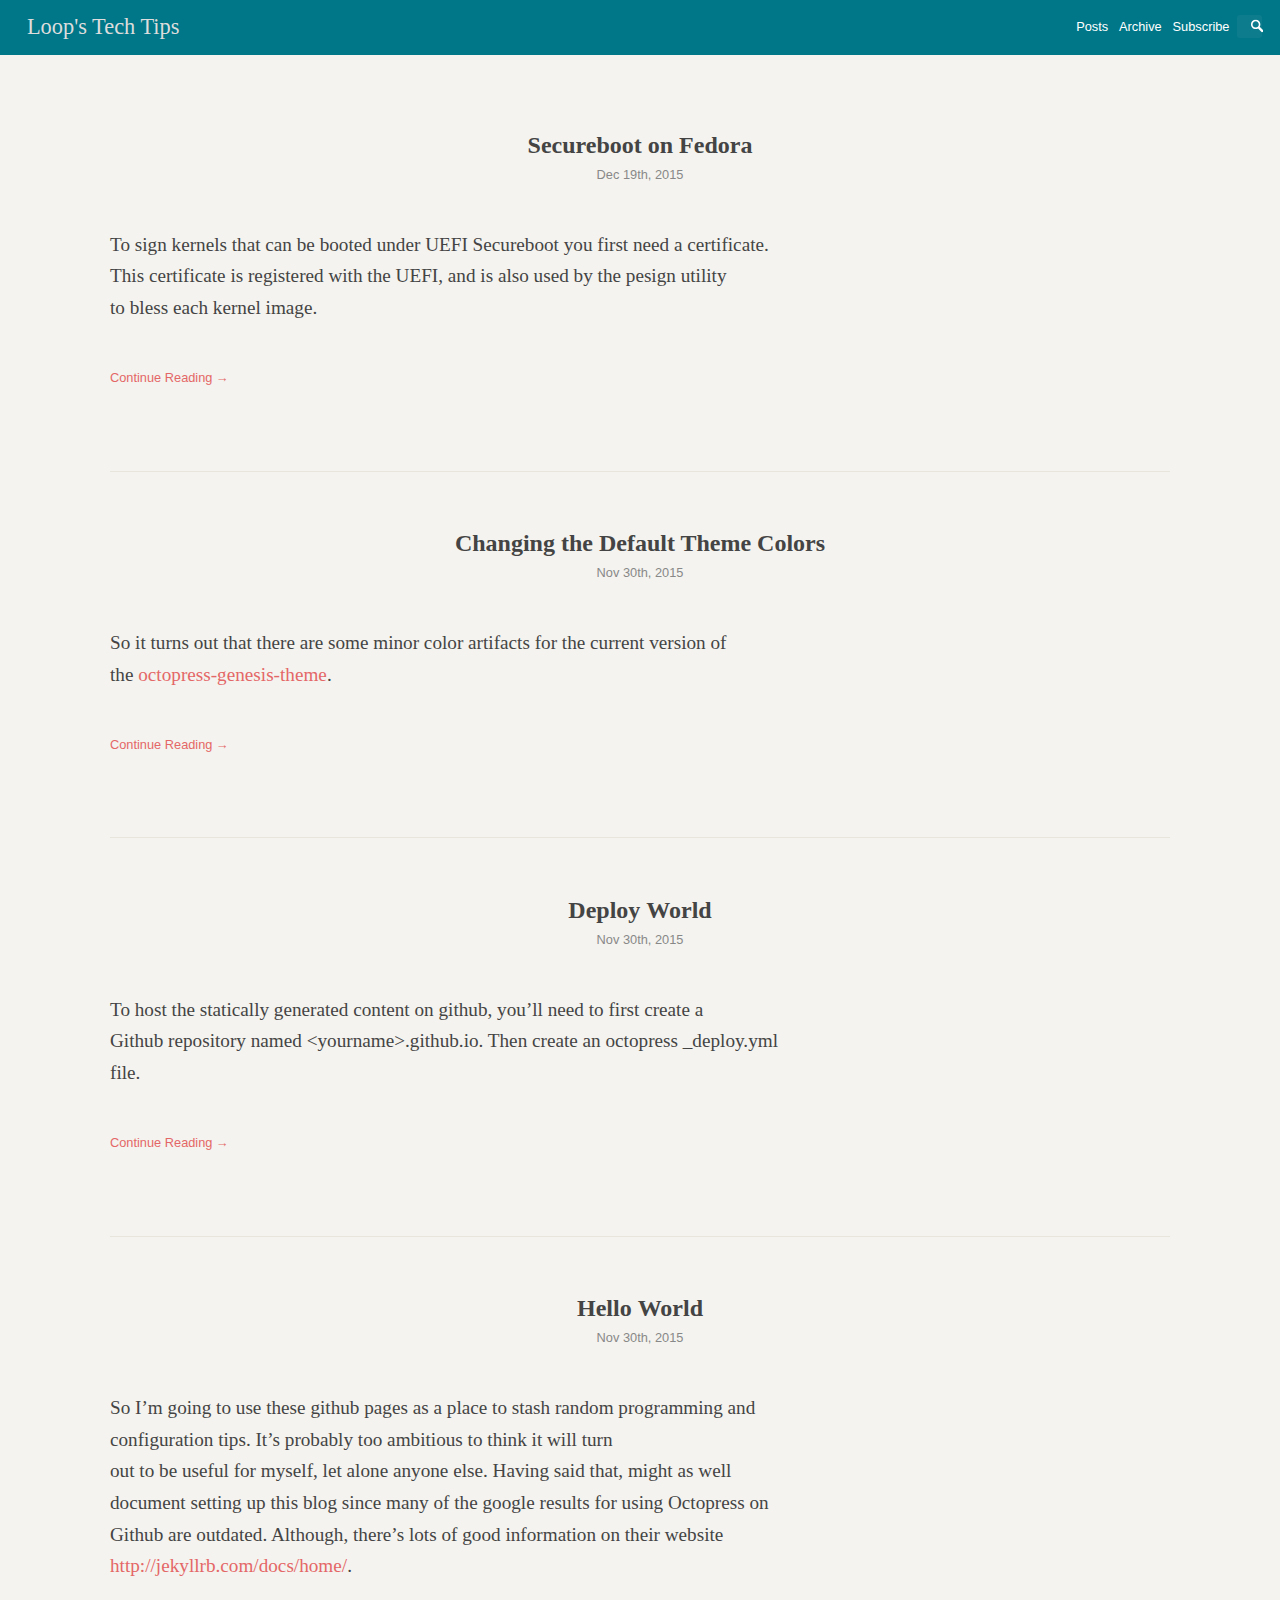
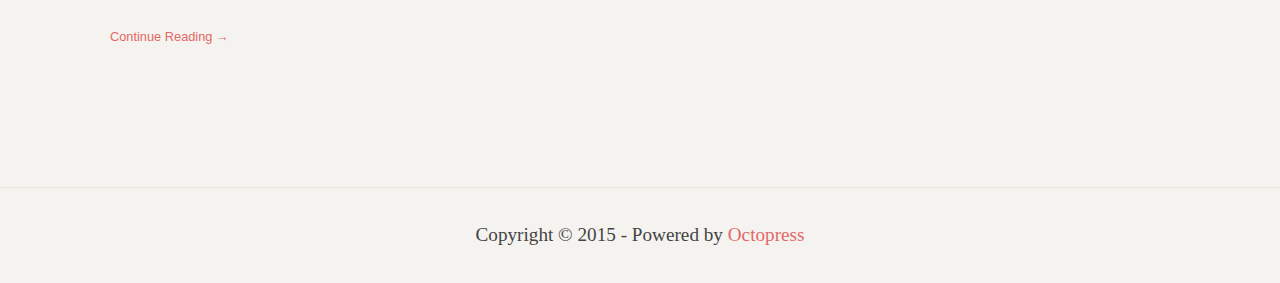
==== commit 1ae7b09a: "Site updated at: 2015-12-19 09:49:53 UTC" ====
--- a/index.html
+++ b/index.html
@@ -9,7 +9,7 @@
 <link href="http://loops.github.io/" rel="canonical">
 <meta name='generator' content='Octopress v Jekyll v2.5.3, Octopress v3.0.11 Octopress Ink v1.2.1'>
 
-<link href='/stylesheets/all-9bf6f7b60d9f1ef65cf5e27df325d1be.css' media='all' rel='stylesheet' type='text/css'>
+<link href='/stylesheets/all-a0b0943da7e9f5d1cdc01307c64e85e4.css' media='all' rel='stylesheet' type='text/css'>
 
 
 </head>
@@ -65,6 +65,25 @@
 <div class="site-main">
 <div class="main ">
   <div class="main-content"><div class="post-index">
+  
+    <article class="entry excerpted" role="article">
+  <header class="entry-header">
+    
+    <h2 class="entry-title"><a href='/fedora/secureboot/2015/12/19/secureboot_on_fedora.html' class='article-link'>Secureboot on&nbsp;Fedora</a></h2>
+    
+    <div class="entry-meta"><a href="/fedora/secureboot/2015/12/19/secureboot_on_fedora.html"><time class='entry-date' datetime='2015-12-19T01:43:52-08:00'><span class='date'><span class='date-month'>Dec</span> <span class='date-day'>19</span><span class='date-suffix'>th</span>, <span class='date-year'>2015</span></span></time></a></div>
+  </header>
+
+  <div class="entry-content"><p>To sign kernels that can be booted under UEFI Secureboot you first need a certificate.  <br />
+This certificate is registered with the UEFI, and is also used by the pesign utility<br />
+to bless each kernel image.</p>
+
+</div>
+
+  <footer class='entry-footer'>
+    <a class='permalink' rel="full-article" href="/fedora/secureboot/2015/12/19/secureboot_on_fedora.html">Continue Reading →</a>
+  </footer>
+</article>
   
     <article class="entry excerpted" role="article">
   <header class="entry-header">
--- a/stylesheets/all-a0b0943da7e9f5d1cdc01307c64e85e4.css
+++ b/stylesheets/all-a0b0943da7e9f5d1cdc01307c64e85e4.css
@@ -0,0 +1 @@
+﻿.is-hidden{display:none}.grid.match-gutters>.grid-cell>:first-child,.grid.match-gutters>.grid-cell>:first-child>:first-child,.grid.match-gutters>.grid-cell>:first-child>:first-child>:first-child{margin-top:0}.grid.match-gutters>.grid-cell>:last-child,.grid.match-gutters>.grid-cell>:last-child>:last-child,.grid.match-gutters>.grid-cell>:last-child>:last-child>:last-child{margin-bottom:0}.grid{display:block;padding:0;margin-left:-2%;margin-right:-2%;letter-spacing:-5px;text-rendering:optimizespeed}.grid>.grid{overflow:hidden;margin-right:0;margin-left:0}.grid.no-gutter{margin-left:0;margin-right:0}.grid.no-gutter>.grid-cell{padding:0 0}.grid.no-gutter.match-gutters>.grid-cell{padding:0;margin-left:0;margin-right:0}.grid.small-gutter{margin-left:-1%;margin-right:-1%}.grid.small-gutter>.grid-cell{padding:0 1%}.grid.small-gutter.match-gutters>.grid-cell{padding:0 1%;margin-bottom:2%}.grid.large-gutter{margin-left:-4%;margin-right:-4%}.grid.large-gutter>.grid-cell{padding:0 4%}.grid.large-gutter.match-gutters>.grid-cell{padding:0 4%;margin-bottom:8%}.grid.match-gutters>.grid-cell{padding:2%}.grid-cell{display:inline-block;width:100%;margin:0;padding:0 2%;text-align:left;vertical-align:top;letter-spacing:normal;word-spacing:normal;text-rendering:auto}.grid-cell.auto{width:auto}.one-of-two{width:50%}@media all and (min-width: 550px){.small-one-of-two{width:50%}}@media all and (min-width: 760px){.medium-one-of-two{width:50%}}@media all and (min-width: 760px){.large-one-of-two{width:50%}}.one-of-three{width:33.33333%}@media all and (min-width: 550px){.small-one-of-three{width:33.33333%}}@media all and (min-width: 760px){.medium-one-of-three{width:33.33333%}}@media all and (min-width: 760px){.large-one-of-three{width:33.33333%}}.two-of-three{width:66.66667%}@media all and (min-width: 550px){.small-two-of-three{width:66.66667%}}@media all and (min-width: 760px){.medium-two-of-three{width:66.66667%}}@media all and (min-width: 760px){.large-two-of-three{width:66.66667%}}.one-of-four{width:25%}@media all and (min-width: 550px){.small-one-of-four{width:25%}}@media all and (min-width: 760px){.medium-one-of-four{width:25%}}@media all and (min-width: 760px){.large-one-of-four{width:25%}}.two-of-four{width:50%}@media all and (min-width: 550px){.small-two-of-four{width:50%}}@media all and (min-width: 760px){.medium-two-of-four{width:50%}}@media all and (min-width: 760px){.large-two-of-four{width:50%}}.three-of-four{width:75%}@media all and (min-width: 550px){.small-three-of-four{width:75%}}@media all and (min-width: 760px){.medium-three-of-four{width:75%}}@media all and (min-width: 760px){.large-three-of-four{width:75%}}.one-of-five{width:20%}@media all and (min-width: 550px){.small-one-of-five{width:20%}}@media all and (min-width: 760px){.medium-one-of-five{width:20%}}@media all and (min-width: 760px){.large-one-of-five{width:20%}}.two-of-five{width:40%}@media all and (min-width: 550px){.small-two-of-five{width:40%}}@media all and (min-width: 760px){.medium-two-of-five{width:40%}}@media all and (min-width: 760px){.large-two-of-five{width:40%}}.three-of-five{width:60%}@media all and (min-width: 550px){.small-three-of-five{width:60%}}@media all and (min-width: 760px){.medium-three-of-five{width:60%}}@media all and (min-width: 760px){.large-three-of-five{width:60%}}.four-of-five{width:80%}@media all and (min-width: 550px){.small-four-of-five{width:80%}}@media all and (min-width: 760px){.medium-four-of-five{width:80%}}@media all and (min-width: 760px){.large-four-of-five{width:80%}}.one-of-six{width:16.66667%}@media all and (min-width: 550px){.small-one-of-six{width:16.66667%}}@media all and (min-width: 760px){.medium-one-of-six{width:16.66667%}}@media all and (min-width: 760px){.large-one-of-six{width:16.66667%}}.two-of-six{width:33.33333%}@media all and (min-width: 550px){.small-two-of-six{width:33.33333%}}@media all and (min-width: 760px){.medium-two-of-six{width:33.33333%}}@media all and (min-width: 760px){.large-two-of-six{width:33.33333%}}.three-of-six{width:50%}@media all and (min-width: 550px){.small-three-of-six{width:50%}}@media all and (min-width: 760px){.medium-three-of-six{width:50%}}@media all and (min-width: 760px){.large-three-of-six{width:50%}}.four-of-six{width:66.66667%}@media all and (min-width: 550px){.small-four-of-six{width:66.66667%}}@media all and (min-width: 760px){.medium-four-of-six{width:66.66667%}}@media all and (min-width: 760px){.large-four-of-six{width:66.66667%}}.five-of-six{width:83.33333%}@media all and (min-width: 550px){.small-five-of-six{width:83.33333%}}@media all and (min-width: 760px){.medium-five-of-six{width:83.33333%}}@media all and (min-width: 760px){.large-five-of-six{width:83.33333%}}.small-golden{width:38.2%}.large-golden{width:61.8%}html{font-size:8px}body{font-family:"Source Serif Pro", Georgia, Times, "Times New Roman", serif;font-size:1.8rem;line-height:1.65em}@media all and (min-width: 550px){body{font-size:2.1rem}}@media all and (min-width: 900px){body{font-size:2.4rem}}h1,h2,h3,h4,h5,h6{line-height:normal;margin:.83em 0}h1{font-size:3.5rem}h2{font-size:3rem}h3{font-size:2.8rem}h4{font-size:2.4rem}h5{font-size:2rem}h6{font-size:1.5rem}p,ul,ol,dl,table,figure,blockquote{margin-top:1.65em;margin-bottom:1.65em}figure{margin-left:0;margin-right:0}img{max-width:100%}blockquote{border-left:5px solid #e8e5dd;margin-left:0;margin-right:0;padding:1px 1.5em;color:#666}blockquote p{margin:1em 0}figure.quote{border-left:5px solid #e8e5dd;padding:0px 1em}@media all and (min-width: 760px){figure.quote{padding:1px 2em}}figure.quote blockquote{border:none;padding:0;margin:0}figure.quote .quote-source{margin:1em 0}figure.quote .quote-source:before{content:" — "}figure.quote .quote-author+.quote-title:before{font-style:normal;content:", "}.float-right{float:right;margin-top:1.1em;margin-left:1.1em;margin-bottom:1.1em}.float-left{float:left;margin-top:1.1em;margin-right:1.1em;margin-bottom:1.1em}.align-left{text-align:left}.align-center{text-align:center}.align-left{text-align:left}.align-top{vertical-align:top}.align-middle{vertical-align:middle}.align-bottom{vertical-align:bottom}hr{border:none;background:none;margin:2.65rem auto;border-bottom:1px solid #e8e5dd}*{-moz-box-sizing:border-box;box-sizing:border-box}html,body,.site{height:100%;width:100%;padding:0;margin:0}.site{-webkit-transform:translate3d(0, 0, 0);transform:translate3d(0, 0, 0)}.site-content{width:100%;min-height:100%}.hidden-label{font-size:0;width:0px;display:inline-block}@media all and (min-width: 550px){.site-content{display:table;table-layout:fixed}.site-top,.site-main,.site-bottom{display:table-row}}.site-main{height:100%}.main{-webkit-transition:-webkit-transform .2s ease-out;transition:transform .2s ease-out;position:relative;z-index:1;height:100%;display:table;table-layout:fixed;width:100%;float:right}.main-content{padding-bottom:3em}@media all and (min-width: 900px){.main-content,.main-sidebar{display:table-cell;vertical-align:top}.main-sidebar{width:300px;border-left:1px solid #e8e5dd}}.main-sidebar-content{padding-left:10px;padding-right:10px}@media all and (min-width: 1080px){.site{margin-left:auto;margin-right:auto}}.limit-width,.entry-title,.entry-subtitle,.entry-content,.entry-meta,.post-nav,.entry-footer{max-width:1080px;padding-left:10px;padding-right:10px;margin-left:auto;margin-right:auto}html{color:#444;background:#f4f3ef}.site-content{background:#f4f3ef}a{text-decoration:none;color:#e46767;-webkit-transition:color .25s ease-in-out;transition:color .25s ease-in-out}a:hover{color:#888}.site-top-content,.site-bottom-content{text-align:center}.site-bottom-content{border-top:1px solid #e8e5dd}.full-width{width:101vw;-webkit-transform:translateX(-10px);-ms-transform:translateX(-10px);transform:translateX(-10px)}@media all and (min-width: 1080px){.full-width{-webkit-transform:translateX(calc((1060px - 101vw)/2));-ms-transform:translateX(calc((1060px - 101vw)/2));transform:translateX(calc((1060px - 101vw)/2))}}.site-top-content{width:100%;padding:1px 0;background:#007788}.site-header,.main-nav{vertical-align:middle;text-align:center;margin:.5em 0}.site-title{margin:0;color:#ddd;font-size:2.2rem}@media all and (min-width: 550px){.site-title{font-size:2.5rem}}@media all and (min-width: 550px){.site-title{font-size:2.8rem}}.site-title-link{text-decoration:none;color:inherit;font-weight:normal}.main-nav{color:#fff;font-size:1.6rem}.main-nav-item{display:none;font-family:"Source Sans Pro", "Helvetica Neue", Arial, sans;text-decoration:none;color:inherit;padding:0 .3em;line-height:1.8em}.main-nav-item:last-child{padding-right:0}@media all and (min-width: 550px){.main-nav-item{display:inline-block}}a.main-nav-item:hover{color:#e46767}@media all and (min-width: 760px){.site-top-content{display:table}.site-header,.main-nav{display:table-cell;padding:.7em 1.4em}.site-header{text-align:left}.main-nav{text-align:right}}.entry{margin-top:4em;margin-bottom:4em;margin-left:auto;margin-right:auto}.entry+.entry{padding-top:2em}.entry+.entry:before{content:"";display:block;max-width:1060px;border-top:1px solid #e8e5dd;margin:0 auto;position:relative;top:-2em}.article-link{text-decoration:none;color:inherit}.article-link:hover{color:#e46767}.entry-header{text-align:center}.entry-title{margin-bottom:0}.entry-meta{color:#666}.entry-content{margin-top:2em;margin-bottom:2em}.entry-meta,.entry-subtitle,.entry-footer{font-family:"Source Sans Pro", "Helvetica Neue", Arial, sans;font-weight:400;font-size:1.6rem}.entry-header>*{position:relative;z-index:1}.entry-subtitle{font-family:"Source Serif Pro", Georgia, Times, "Times New Roman", serif;font-size:2rem;margin-top:0}.cover-image .entry{margin-top:0}.cover-image .entry-header{background-repeat:no-repeat;height:100vh;max-height:1000px;overflow:visible;background-attachment:scroll;background-size:cover;background-position:center center;text-shadow:rgba(0,0,0,0.5) 0 1px 1px;position:relative;display:table;width:100%}.cover-image .entry-header:after{content:"";position:absolute;z-index:0;left:0;top:0;bottom:0;right:0;background:rgba(34,34,34,0.3)}.cover-image .entry-header-content{display:table-cell;padding:10% 0;vertical-align:middle}.cover-image .entry-title{font-family:"Source Serif Pro", Georgia, Times, "Times New Roman", serif;font-size:4.5rem}@media all and (min-width: 550px){.cover-image .entry-title{font-size:5.5rem}}@media all and (min-width: 760px){.cover-image .entry-title{font-size:6.5rem}}.entry-meta{display:block;text-align:center}.entry-header+.entry-meta{margin:2em auto}.entry-meta a{color:#888}.entry-meta a:hover{color:#e46767}.entry-social-sharing{display:block;margin:2em auto;text-align:center}.entry-categories:before,.entry-tags:before{content:"•";padding:0 8px;opacity:.4}.post-index-nav{text-align:center;border-top:1px solid #e8e5dd;overflow:hidden;padding-top:.65em}.post-nav{border-top:1px solid #e8e5dd;overflow:hidden;margin-top:2em;margin-bottom:2em}.next-post{float:right;text-align:right}.previous-post{float:left}.next-post,.previous-post{text-decoration:none;color:inherit;padding-top:.65em;padding-bottom:.65em}.previous-post-marker,.next-post-marker{color:#e46767;font-size:.8em}.previous-post-title,.next-post-title{font-family:"Source Serif Pro", Georgia, Times, "Times New Roman", serif;font-weight:bold;margin:.2em 0}.previous-post-date,.next-post-date{color:#888;font-size:.8em}.twitter-share-link,.facebook-share-link,.g-plus-share-link,.social-links .email-share-link,.github-profile-link{-webkit-transition:all .25s ease-in-out;transition:all .25s ease-in-out;display:inline-block;font-size:0;background-repeat:no-repeat;background-position:center center;background-size:60% 55%}.twitter-share-link,.facebook-share-link,.g-plus-share-link,.social-links .email-share-link{width:55px;height:35px;position:relative;font-family:"Source Sans Pro", "Helvetica Neue", Arial, sans}.twitter-share-link:first-child,.facebook-share-link:first-child,.g-plus-share-link:first-child,.social-links .email-share-link:first-child{border-top-left-radius:4px;border-bottom-left-radius:4px}.twitter-share-link:last-child,.facebook-share-link:last-child,.g-plus-share-link:last-child,.social-links .email-share-link:last-child{border-top-right-radius:4px;border-bottom-right-radius:4px}.twitter-share-link:after,.facebook-share-link:after,.g-plus-share-link:after,.social-links .email-share-link:after{content:attr(title);position:absolute;top:0;padding:4px 5px;border-radius:3px;display:inline-block;line-height:1em;font-size:14px;white-space:nowrap;-webkit-transition:all .25s ease-in-out;transition:all .25s ease-in-out;-webkit-transform:translate(-50%, -0.1em);-ms-transform:translate(-50%, -0.1em);transform:translate(-50%, -0.1em);color:transparent;z-index:-2;border:1px solid transparent}.twitter-share-link:hover:after,.facebook-share-link:hover:after,.g-plus-share-link:hover:after,.social-links .email-share-link:hover:after{color:#888;background:#007788;-webkit-transform:translate(-50%, -33px);-ms-transform:translate(-50%, -33px);transform:translate(-50%, -33px);border-color:rgba(0,0,0,0.15)}.twitter-share-link:before,.facebook-share-link:before,.g-plus-share-link:before,.social-links .email-share-link:before{content:"";border-right:6px solid transparent;border-left:6px solid transparent;border-top:6px solid #fff;height:0;width:0;-webkit-transform:translate(-50%, 16px);-ms-transform:translate(-50%, 16px);transform:translate(-50%, 16px);position:absolute;z-index:-1;-webkit-transition:all .25s ease-in-out;transition:all .25s ease-in-out}.twitter-share-link:hover:before,.facebook-share-link:hover:before,.g-plus-share-link:hover:before,.social-links .email-share-link:hover:before{-webkit-transform:translate(-50%, -10px);-ms-transform:translate(-50%, -10px);transform:translate(-50%, -10px)}.github-profile-link{width:55px;height:55px}.twitter-share-link{background-image:url('data:image/svg+xml;utf-8,%3Csvg xmlns="http://www.w3.org/2000/svg" width="18" height="14.6"%3E%3Cpath fill="%23fff" d="M15.9 2.3c.8-.5 1.3-1.2 1.6-2-.8.4-1.6.7-2.4.9C14.4.4 13.6 0 12.5 0c-1 0-1.9.4-2.6 1.1-.8.7-1.1 1.6-1.1 2.6 0 .3 0 .6.1.8C5.8 4.4 3.3 3.1 1.3.7.9 1.3.7 1.9.7 2.5c0 1.3.5 2.3 1.6 3.1-.5-.1-1.1-.2-1.6-.5 0 .9.3 1.7.8 2.4s1.3 1.1 2.1 1.3c-.2.1-.6.1-.9.1-.3 0-.5 0-.7-.1.2.8.7 1.4 1.3 1.8.6.5 1.3.7 2.2.7-1.3 1-2.9 1.6-4.6 1.6H0c1.7 1.1 3.6 1.6 5.7 1.6s4-.5 5.7-1.6c1.6-1.1 2.9-2.4 3.6-4 .8-1.6 1.2-3.2 1.2-4.9v-.4C17 3 17.6 2.4 18 1.7c-.7.3-1.4.5-2.1.6z"/%3E%3C/svg%3E')}.facebook-share-link{background-image:url('data:image/svg+xml;utf-8,%3Csvg xmlns="http://www.w3.org/2000/svg" width="9" height="16"%3E%3Cpath fill="%23fff" d="M6 6h3v3H6v7H3V9H0V6h3V4.7c0-1.2.4-2.7 1.1-3.5C4.9.4 5.8 0 6.9 0H9v3H6.9c-.5 0-.9.4-.9.9V6z"/%3E%3C/svg%3E')}.g-plus-share-link{background-image:url('data:image/svg+xml;utf-8,%3Csvg xmlns="http://www.w3.org/2000/svg" width="14.8" height="14.9"%3E%3Cpath fill="%23fff" d="M7.7 8.5L7 8c-.2-.2-.5-.4-.5-.8s.3-.7.6-1c.8-.6 1.7-1.3 1.7-2.8S7.9 1.1 7.4.7h1.2L9.8 0H5.7c-1 0-2.4.2-3.5 1.1C1.4 1.8 1 2.8 1 3.7c0 1.5 1.2 3.1 3.3 3.1h.6c-.1.2-.2.4-.2.7 0 .6.3 1 .6 1.3-.9.1-2.5.2-3.8.9-1.2.7-1.5 1.7-1.5 2.4 0 1.5 1.4 2.8 4.2 2.8 3.4 0 5.2-1.9 5.2-3.7 0-1.3-.8-1.9-1.7-2.7zM5.2 6.3c-1.7 0-2.5-2.2-2.5-3.5 0-.5.1-1 .4-1.5.3-.4.9-.7 1.4-.7C6.1.6 7 2.8 7 4.2c0 .4 0 1-.5 1.4-.3.4-.9.7-1.3.7zm0 7.9c-2.1 0-3.5-1-3.5-2.4s1.3-1.9 1.7-2c.8-.3 1.9-.3 2.1-.3H6c1.5 1.1 2.1 1.6 2.1 2.6 0 1.2-1 2.1-2.9 2.1zM11.8 7h-2V6h2V4.1l1-.1v2h2v1h-2v2h-1V7z"/%3E%3C/svg%3E')}.github-profile-link{background-image:url('data:image/svg+xml;utf-8,%3Csvg xmlns="http://www.w3.org/2000/svg" width="32.6" height="31.8" %3E%3Cpath fill-rule="evenodd" clip-rule="evenodd" fill="%23fff" d="M16.3 0C7.3 0 0 7.3 0 16.3c0 7.2 4.7 13.3 11.1 15.5.8.1 1.1-.4 1.1-.8v-2.8c-4.5 1-5.5-2.2-5.5-2.2-.7-1.9-1.8-2.4-1.8-2.4-1.5-1 .1-1 .1-1 1.6.1 2.5 1.7 2.5 1.7 1.5 2.5 3.8 1.8 4.7 1.4.1-1.1.6-1.8 1-2.2-3.6-.4-7.4-1.8-7.4-8.1 0-1.8.6-3.2 1.7-4.4-.1-.3-.7-2 .2-4.2 0 0 1.4-.4 4.5 1.7 1.3-.4 2.7-.5 4.1-.5 1.4 0 2.8.2 4.1.5 3.1-2.1 4.5-1.7 4.5-1.7.9 2.2.3 3.9.2 4.3 1 1.1 1.7 2.6 1.7 4.4 0 6.3-3.8 7.6-7.4 8 .6.5 1.1 1.5 1.1 3V31c0 .4.3.9 1.1.8 6.5-2.2 11.1-8.3 11.1-15.5C32.6 7.3 25.3 0 16.3 0z"/%3E%3C/svg%3E')}.social-links .email-share-link,.social-buttons .email-share-link:before{background-image:url('data:image/svg+xml;utf-8,%3Csvg xmlns="http://www.w3.org/2000/svg" width="72.1" height="48.7" viewBox="0 0 72.1 48.7"%3E%3Cg fill="%23fff"%3E%3Cpath d="M71.9 45.7c.1-.4.2-.9.2-1.4v-40c0-.5-.1-.9-.2-1.3L48.4 23.2l23.5 22.5zM36.1 28l6.2-5 3.1-2.6L69 .2c-.4-.1-.8-.2-1.2-.2H4.3c-.4 0-.8.1-1.2.2l23.6 20.2 3.1 2.6 6.3 5zM67.8 48.7c.4 0 .8-.1 1.2-.2L45.2 25.7 36 33.2l-9.2-7.5L3.2 48.5c.4.1.8.2 1.2.2h63.4zM.2 3c-.1.4-.2.9-.2 1.3v40c0 .5.1.9.2 1.4l23.5-22.6L.2 3z"/%3E%3C/g%3E%3C/svg%3E');background-size:45% 55%}.github-profile-link{background-color:#444}.github-profile-link:hover{background-color:#222}.twitter-share-link{background-color:#1dadea}.twitter-share-link:hover{background-color:#1394cb}.facebook-share-link{background-color:#3c5a96}.facebook-share-link:hover{background-color:#304979}.g-plus-share-link{background-color:#d1493c}.g-plus-share-link:hover{background-color:#b9382c}.social-links .email-share-link{background-color:#ed7a23}.social-links .email-share-link:hover{background-color:#e46d13}.social-buttons>*{vertical-align:baseline;margin:0 .2em;line-height:0em}.social-buttons .email-share-link{background-color:#ed7a23;color:#fff;font-size:.7rem;padding:0 .2em;line-height:1.1em;border-radius:2px;margin:0 .4em;border:1px solid rgba(0,0,0,0.1);display:inline-block;position:relative;top:-.3em}.social-buttons .email-share-link:before{content:"";width:1em;height:1em;margin-right:2px;display:inline-block;position:relative;top:.15em;background-repeat:no-repeat;background-position:center center;background-size:90% 90%}.social-buttons .email-share-link:hover{color:#fff;background-color:#e46d13}.cover-image .site-top-content{position:absolute;z-index:10;background:none;overflow:visible;padding:0}.cover-image .main-nav-item,.cover-image .site-title-link{opacity:.8;-webkit-transition:opacity .25s ease-in-out;transition:opacity .25s ease-in-out}.cover-image .main-nav-item:hover,.cover-image .site-title-link:hover{color:inherit;opacity:1}.main-nav-search{color:inherit;position:relative;padding:0}.main-nav-search .site-search-input{cursor:pointer;font-family:"Source Sans Pro", "Helvetica Neue", Arial, sans;line-height:1.7em;font-size:1.3rem;background:none;color:inherit;padding:0em .5em 0em 1.5em;position:relative;outline:none;-webkit-transition:all .2s ease-in-out;transition:all .2s ease-in-out;font-size:1.6rem;font-family:"Source Sans Pro", "Helvetica Neue", Arial, sans;border:none;width:2em;opacity:.1;margin:0;z-index:1}.main-nav-search .site-search-input:hover{opacity:.2}.main-nav-search .site-search-input::-webkit-input-placeholder{opacity:.5;font-size:1.6rem;font-family:"Source Sans Pro", "Helvetica Neue", Arial, sans;color:inherit}.main-nav-search .site-search-input:-moz-placeholder{opacity:.5;font-size:1.6rem;font-family:"Source Sans Pro", "Helvetica Neue", Arial, sans;color:inherit}.main-nav-search .site-search-input::-moz-placeholder{opacity:.5;font-size:1.6rem;font-family:"Source Sans Pro", "Helvetica Neue", Arial, sans;color:inherit}.main-nav-search .site-search-input:-ms-input-placeholder{opacity:.5;font-size:1.6rem;font-family:"Source Sans Pro", "Helvetica Neue", Arial, sans;color:inherit}.main-nav-search .site-search-input:focus{width:10em;opacity:1;outline:none;padding-left:1.8em}.main-nav-search .site-search-input:focus+.site-search-label:after{opacity:.1;background:currentColor}.main-nav-search .site-search-label{position:absolute;left:0;top:0;bottom:0;right:0}.main-nav-search .site-search-label:after{content:"";position:absolute;left:0;top:0;bottom:0;right:0;background:currentColor;opacity:.05;-webkit-transition:all .2s ease-in-out;transition:all .2s ease-in-out;border-radius:3px}.main-nav-search:hover .site-search-label:after{opacity:.1}.site-search-label{vertical-align:middle}.site-search-icon{padding-left:1rem;cursor:pointer;opacity:1;z-index:1;height:1em;width:1.6em;fill:currentColor;position:absolute;left:.5em;top:50%;-webkit-transform:translateY(-50%);-ms-transform:translateY(-50%);transform:translateY(-50%)}.nav-panel{position:absolute;top:0;bottom:0;overflow:auto;left:0;width:85%;background:#f4f3ef;font-family:"Source Sans Pro", "Helvetica Neue", Arial, sans;-webkit-transform:translate3d(0, 0, 0);transform:translate3d(0, 0, 0);z-index:-1}.mobile-nav{-webkit-transform:scale(0.95, 0.95);-ms-transform:scale(0.95, 0.95);transform:scale(0.95, 0.95);opacity:.4;-webkit-transition:all .25s ease-out;transition:all .25s ease-out}.mobile-nav-toggle{cursor:pointer;padding:8px 2px;border:0px;background:none;position:absolute;top:.8em;left:.8em}.mobile-nav-toggle:focus{outline:none}.mobile-nav-toggle .label{text-transform:uppercase;font-size:.4rem;position:relative;top:5px;opacity:.5}.mobile-nav-icon,.mobile-nav-icon:before,.mobile-nav-icon:after{position:relative;display:block;width:18px;height:3px;background:#fff;-webkit-transition:all .15s ease-in-out;transition:all .15s ease-in-out}.mobile-nav-icon:before,.mobile-nav-icon:after{content:""}.mobile-nav-icon:before{top:-6px}.mobile-nav-icon:after{top:3px}@media all and (max-width: 549px){.mobile-nav-active .mobile-nav-icon{background:rgba(255,255,255,0)}.mobile-nav-active .mobile-nav-icon:before{-webkit-transform:rotate(-45deg);-ms-transform:rotate(-45deg);transform:rotate(-45deg);top:-1px}.mobile-nav-active .mobile-nav-icon:after{-webkit-transform:rotate(45deg);-ms-transform:rotate(45deg);transform:rotate(45deg);top:-4px}}.mobile-nav-item{color:#fff;display:block;text-decoration:none;padding:.5em 1.3em;border-bottom:1px solid #fefefe}.mobile-nav-search{padding:1em .6em 0;border-bottom:0}.mobile-nav-search input{font-family:"Source Sans Pro", "Helvetica Neue", Arial, sans;font-size:1.6rem;line-height:1.65em;margin:0;background:#fefefe;border:1px solid white;color:#fff;padding:.3em .7em;outline:none;width:100%;-webkit-transition:all .25s ease-in-out;transition:all .25s ease-in-out;position:relative;top:-1px}.mobile-nav-search input:focus{outline:none}.mobile-nav-search input:focus::-webkit-input-placeholder{opacity:.3}.mobile-nav-search input:focus:-moz-placeholder{opacity:.3}.mobile-nav-search input:focus::-moz-placeholder{opacity:.3}.mobile-nav-search input:focus:-ms-input-placeholder{opacity:.3}.mobile-nav-search input::-webkit-input-placeholder{-webkit-transition:opacity .25s ease-in-out;transition:opacity .25s ease-in-out;color:#fff;opacity:.5}.mobile-nav-search input:-moz-placeholder{transition:opacity .25s ease-in-out;color:#fff;opacity:.5}.mobile-nav-search input::-moz-placeholder{transition:opacity .25s ease-in-out;color:#fff;opacity:.5}.mobile-nav-search input:-ms-input-placeholder{transition:opacity .25s ease-in-out;color:#fff;opacity:.5}.mobile-nav-search .site-search-label{display:none}@media all and (min-width: 550px){.mobile-nav{display:none}.mobile-nav-toggle{display:none}}.site-content{-webkit-transition:-webkit-transform .25s ease-out;transition:transform .25s ease-out}@media all and (max-width: 549px){.mobile-nav-active .site{overflow-x:hidden}.mobile-nav-active .mobile-nav{-webkit-transform:scale(1, 1);-ms-transform:scale(1, 1);transform:scale(1, 1);opacity:1}.mobile-nav-active .site-content{-webkit-transform:translateX(85%);-ms-transform:translateX(85%);transform:translateX(85%);position:relative;z-index:2;box-shadow:rgba(223,220,209,0.5) -20px 0 20px 1px}}[class^=littlefoot]{-moz-box-sizing:border-box;box-sizing:border-box}.littlefoot-container{position:relative;display:inline-block}.littlefoot-button{border:none;padding:0;background:none;margin:0;outline:none;cursor:pointer;font-size:.75em;vertical-align:middle;color:inherit;-webkit-transition-property:opacity, color;transition-property:opacity, color;-webkit-transition-duration:.25s;transition-duration:.25s;-webkit-transition-timing-function:ease-out;transition-timing-function:ease-out;opacity:.3}.littlefoot-button:hover,.is-open .littlefoot-button{opacity:.5}.littlefoot-graphic{width:2em}.littlefoot-graphic-path{fill:currentColor}.littlefoot-popover{position:absolute;z-index:10;opacity:0;-webkit-transform:scale(0.8, 0.8);-ms-transform:scale(0.8, 0.8);transform:scale(0.8, 0.8);-webkit-transition-property:opacity, -webkit-transform;transition-property:opacity, transform;-webkit-transition-duration:.25s;transition-duration:.25s;-webkit-transition-timing-function:ease-in-out;transition-timing-function:ease-in-out}.open-down .littlefoot-popover{top:1.6em}.open-up .littlefoot-popover{bottom:1.6em}.littlefoot-popover.is-visible{opacity:1;-webkit-transform:scale(1, 1);-ms-transform:scale(1, 1);transform:scale(1, 1)}.littlefoot-popover.is-hidden{display:none}.littlefoot-popover-triangle{position:absolute;top:-.7em;height:.7em;width:2.2em;overflow:hidden}.littlefoot-popover-triangle:after,.littlefoot-popover-triangle:before{position:absolute;left:.25em;display:block;width:1em;height:1em;-webkit-transform:rotate(45deg);-ms-transform:rotate(45deg);transform:rotate(45deg)}.littlefoot-popover-triangle:after{z-index:-1;background:transparent;box-shadow:rgba(0,0,0,0.2) 1px 1px 6px}.littlefoot-popover-triangle:before{z-index:1;background:#fff}.is-open .littlefoot-popover-triangle:before,.is-open .littlefoot-popover-triangle:after{content:""}.open-down .littlefoot-popover-triangle:before,.open-down .littlefoot-popover-triangle:after{bottom:-.5em}.open-up .littlefoot-popover-triangle:before,.open-up .littlefoot-popover-triangle:after{top:-.5em}.littlefoot-footnote{font-size:0.9em;color:#444;position:absolute;left:-.5em;box-shadow:rgba(0,0,0,0.2) 0 3px 8px;border-radius:.5em}.open-down .littlefoot-footnote{top:0}.open-up .littlefoot-footnote{bottom:0}.littlefoot-footnote-wrapper{max-height:250px;overflow:auto;background:#fff;border-radius:.5em}.littlefoot-footnote-content,.littlefoot-test{width:40em;font-family:"Helvetica Neue", Helvetica, Arial, sans-serif;line-height:1.45em;padding:0 1.4em;-moz-box-sizing:border-box;box-sizing:border-box}.littlefoot-footnote-content p,.littlefoot-test p{margin:1em 0}.littlefoot-test{max-width:500px;width:auto;display:inline-block}.littlefoot-test-wrapper{display:inline-block;font-size:0.9em}pre .gd:after,pre .gd .x:after,pre .gi:after,pre .gi .x:after{content:"";position:absolute;z-index:-1;left:0;right:0;top:0;bottom:0}.code-highlight-pre{background:#002731}.code-highlight-row.numbered:before{color:#586e75;background:#073642;border-right:1px solid #00232c;box-shadow:#083e4b -1px 0 inset;text-shadow:#021014 0 -1px}.marked-line .code-highlight-line:before{background:rgba(0,186,255,0.13)}.marked-line.numbered:before{background:rgba(0,186,255,0.13);border-right-color:rgba(0,112,153,0.13)}.highlight pre,pre:not(.code-highlight-pre),.code-highlight{border:1px solid #05232b;background:#002b36;color:#93a1a1}pre span{color:#93a1a1}pre .c{color:#586e75;font-style:italic}pre .cm{color:#586e75;font-style:italic}pre .cp{color:#586e75;font-style:italic}pre .c1{color:#586e75;font-style:italic}pre .cs{color:#586e75;font-weight:bold;font-style:italic}pre .err{color:#dc322f;background:none}pre .k{color:#cb4b16}pre .o{color:#93a1a1;font-weight:bold}pre .p{color:#93a1a1}pre .ow{color:#2aa198;font-weight:bold}pre .gd{color:#93a1a1}pre .gd:after{background:#372d34}pre .gd .x{color:#93a1a1}pre .gd .x:after{background:#4d2d34}pre .ge{color:#93a1a1;font-style:italic}pre .gh{color:#586e75}pre .gi{color:#93a1a1}pre .gi:after{background:#1b412b}pre .gi .x{color:#93a1a1}pre .gi .x:after{background:#355720}pre .go{color:#839496}pre .gp{color:#2aa198}pre .gs{color:#93a1a1;font-weight:bold}pre .gu{color:#6c71c4}pre .gt{color:#dc322f}pre .kc{color:#859900;font-weight:bold}pre .kd{color:#268bd2}pre .kp{color:#cb4b16;font-weight:bold}pre .kr{color:#d33682;font-weight:bold}pre .kt{color:#2aa198}pre .n{color:#268bd2}pre .na{color:#268bd2}pre .nb{color:#859900}pre .nc{color:#d33682}pre .no{color:#b58900}pre .ni{color:#d33682}pre .nl{color:#859900}pre .ne{color:#268bd2;font-weight:bold}pre .nf{color:#268bd2;font-weight:bold}pre .nn{color:#b58900}pre .nt{color:#268bd2;font-weight:bold}pre .nx{color:#b58900}pre .bp{color:#93a1a1}pre .vc{color:#859900}pre .vg{color:#268bd2}pre .vi{color:#268bd2}pre .nv{color:#268bd2}pre .w{color:#657b83}pre .mf{color:#2aa198}pre .m{color:#2aa198}pre .mh{color:#2aa198}pre .mi{color:#2aa198}pre .mo{color:#2aa198}pre .s{color:#2aa198}pre .sb{color:#859900}pre .sc{color:#859900}pre .sd{color:#2aa198}pre .s2{color:#2aa198}pre .se{color:#dc322f}pre .sh{color:#859900}pre .si{color:#268bd2}pre .sx{color:#859900}pre .sr{color:#2aa198}pre .s1{color:#2aa198}pre .ss{color:#cb4b16}pre .il{color:#b58900}code,kbd,samp,tt{color:inherit;background-color:rgba(255,255,255,0.3);border:1px solid rgba(0,0,0,0.1);font-family:"Source Code Pro", Inconsolata-dz, Inconsolata, Menlo, Monaco, Consolas, "Liberation Mono", Courier, monospace;border-radius:3px}code:before,code:after,kbd:before,kbd:after,samp:before,samp:after,tt:before,tt:after{content:"\00a0";letter-spacing:-0.2em}pre code{border:none;background:none;border-raidus:0;font-size:inherit}pre code:before,pre code:after{content:none}pre,pre code{font-size:.9em;line-height:1.45em;font-family:"Source Code Pro", Inconsolata-dz, Inconsolata, Menlo, Monaco, Consolas, "Liberation Mono", Courier, monospace}pre *,pre code *{-moz-box-sizing:border-box;box-sizing:border-box}.highlight pre,pre:not(.code-highlight-pre),.code-highlight{overflow:scroll;overflow-y:hidden;overflow-x:auto;line-height:1.45em;font-size:.9em}.highlight pre span,pre:not(.code-highlight-pre) span,.code-highlight span{font-style:normal;font-weight:normal}.code-highlight-figure{margin:1.8em 0;background:none;padding:0;border:0}.code-highlight-figure *{-moz-box-sizing:border-box;box-sizing:border-box}.code-highlight-figure pre{margin-top:0;margin-bottom:0;padding:0;border:none}.code-highlight-caption{position:relative;font-size:.9em;text-align:center;line-height:2em;text-shadow:rgba(255,255,255,0.8) 0 1px 0;color:#474747;font-weight:normal;margin-bottom:0;background-color:#ccc;background-image:-webkit-linear-gradient(#fff, #f0f0f0 6%, #e5e5e5 90%, #e5e5e5);background-image:linear-gradient(#fff, #f0f0f0 6%, #e5e5e5 90%, #e5e5e5);border-top-left-radius:5px;border-top-right-radius:5px;font-family:"Helvetica Neue", Arial, "Lucida Grande", "Lucida Sans Unicode", Lucida, sans-serif;border:1px solid #cbcbcb}.code-highlight-caption+.code-highlight{border-top:0}.code-highlight-caption-link{position:absolute;right:.8em;color:#666;z-index:1;text-shadow:rgba(255,255,255,0.8) 0 1px 0;padding-left:3em}.highlight pre,pre:not(.code-highlight-pre){padding:1em .8rem;border-radius:.4em;margin:1.8em 0;border:none}.code-highlight-pre{width:100%;margin-bottom:0;display:table}.code-highlight-row{display:table-row;width:100%}.code-highlight-row:before,.code-highlight-row .code-highlight-line{padding-left:1.6em;padding-right:1.6em}.code-highlight-row:first-child:before,.code-highlight-row:first-child .code-highlight-line{padding-top:0.8em}.code-highlight-row:last-child:before,.code-highlight-row:last-child .code-highlight-line{padding-bottom:0.8em}.code-highlight-row.numbered:before,.code-highlight-row.numbered .code-highlight-line{padding-left:0.8em;padding-right:0.8em}.code-highlight-row.numbered:before{display:table-cell;content:attr(data-line);min-width:1.2em;text-align:right;line-height:1.45em}.code-highlight-line{display:table-cell;width:100%;position:relative;z-index:1}.marked-line{position:relative}.marked-line .code-highlight-line:before{content:"";position:absolute;left:0;top:0;bottom:0;right:0;border-right:1px solid rgba(0,186,255,0.13)}.marked-line.unnumbered .code-highlight-line:before{border-left:3px solid rgba(0,186,255,0.5)}.marked-line.numbered:before{border-left:3px solid rgba(0,186,255,0.5)}.start-marked-line:before,.start-marked-line .code-highlight-line:before{border-top:1px solid rgba(0,186,255,0.13)}.end-marked-line:before,.end-marked-line .code-highlight-line:before{border-bottom:1px solid rgba(0,186,255,0.13)}
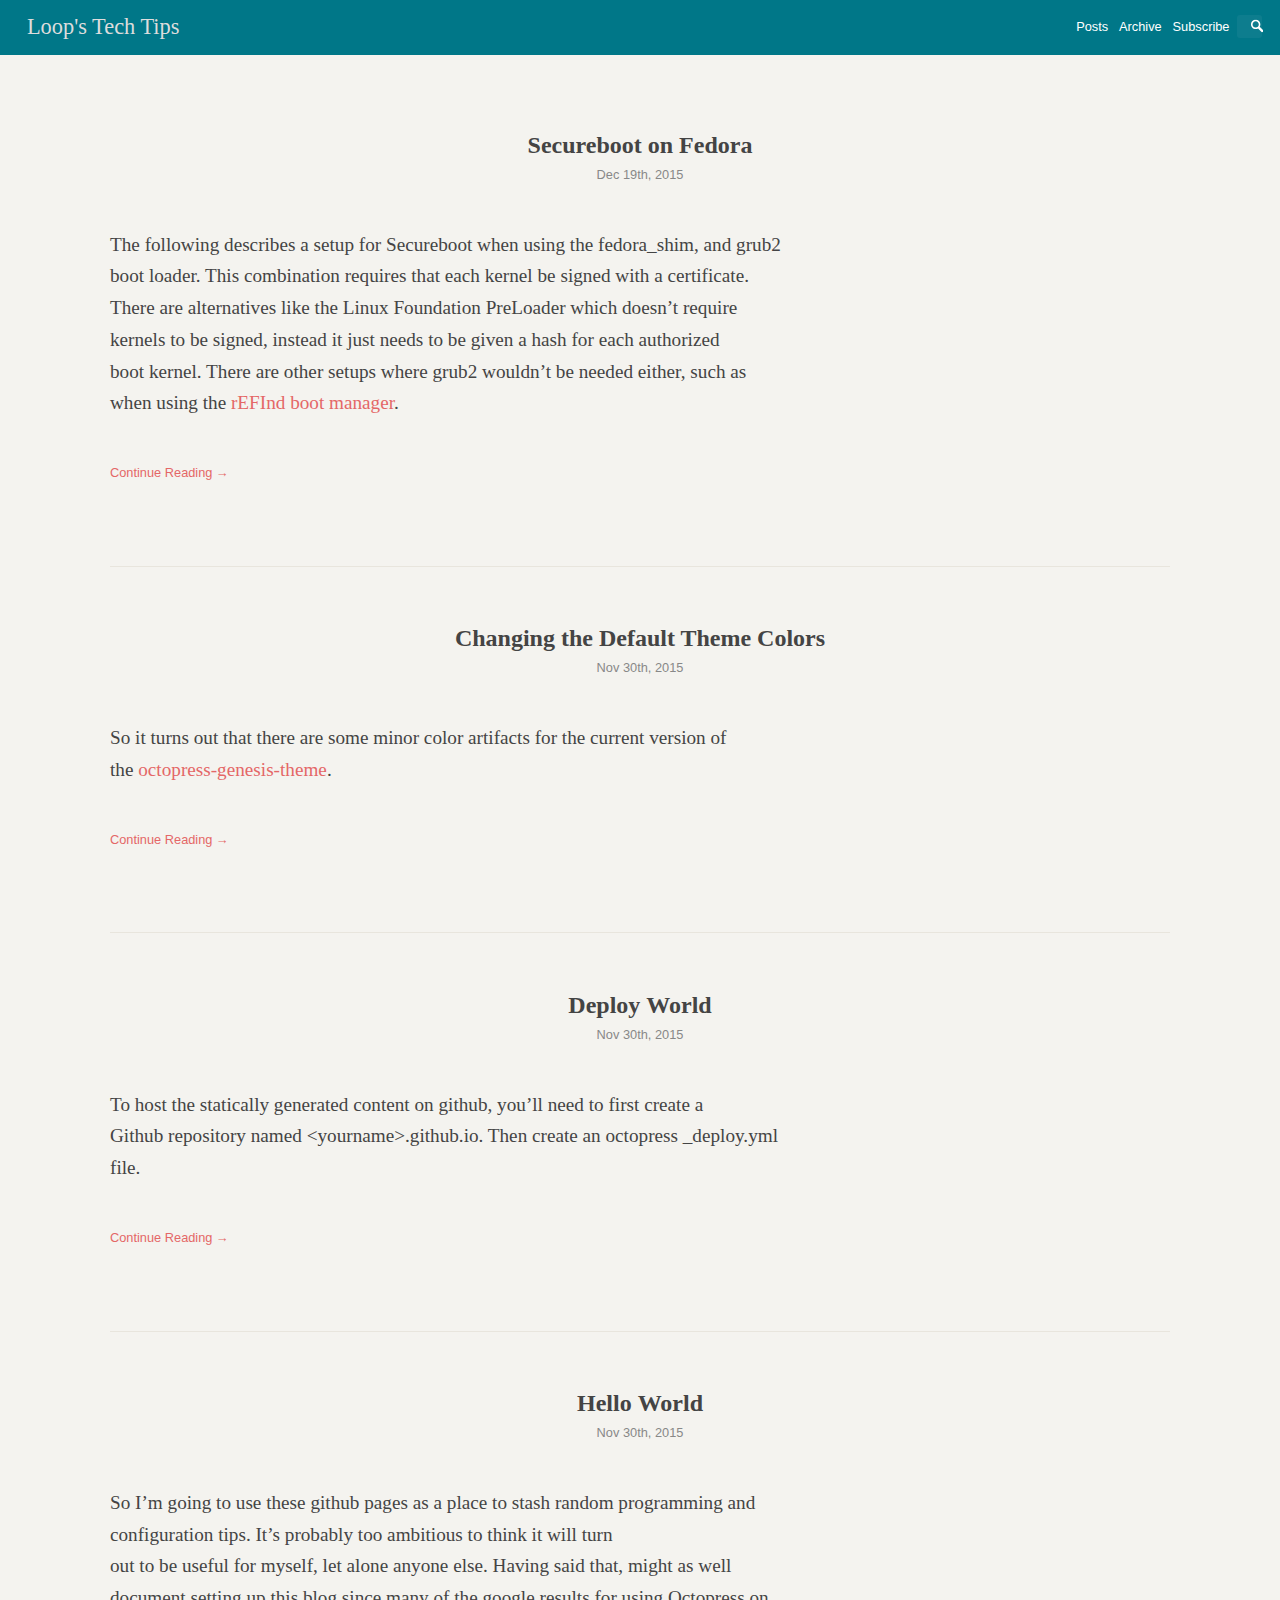
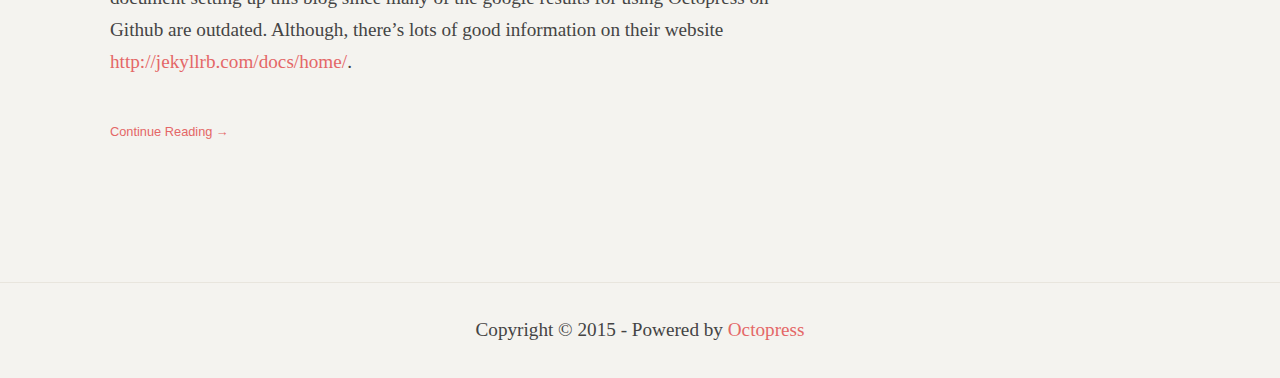
==== commit 630ce54b: "Site updated at: 2015-12-19 10:25:56 UTC" ====
--- a/index.html
+++ b/index.html
@@ -74,9 +74,12 @@
     <div class="entry-meta"><a href="/fedora/secureboot/2015/12/19/secureboot_on_fedora.html"><time class='entry-date' datetime='2015-12-19T01:43:52-08:00'><span class='date'><span class='date-month'>Dec</span> <span class='date-day'>19</span><span class='date-suffix'>th</span>, <span class='date-year'>2015</span></span></time></a></div>
   </header>
 
-  <div class="entry-content"><p>To sign kernels that can be booted under UEFI Secureboot you first need a certificate.  <br />
-This certificate is registered with the UEFI, and is also used by the pesign utility<br />
-to bless each kernel image.</p>
+  <div class="entry-content"><p>The following describes a setup for Secureboot when using the fedora_shim, and grub2<br />
+boot loader.  This combination requires that each kernel be signed with a certificate.<br />
+There are alternatives like the Linux Foundation PreLoader which doesn’t require<br />
+kernels to be signed, instead it just needs to be given a hash for each authorized<br />
+boot kernel.  There are other setups where grub2 wouldn’t be needed either, such as<br />
+when using the <a href="http://www.rodsbooks.com/refind/">rEFInd boot manager</a>.</p>
 
 </div>
 
